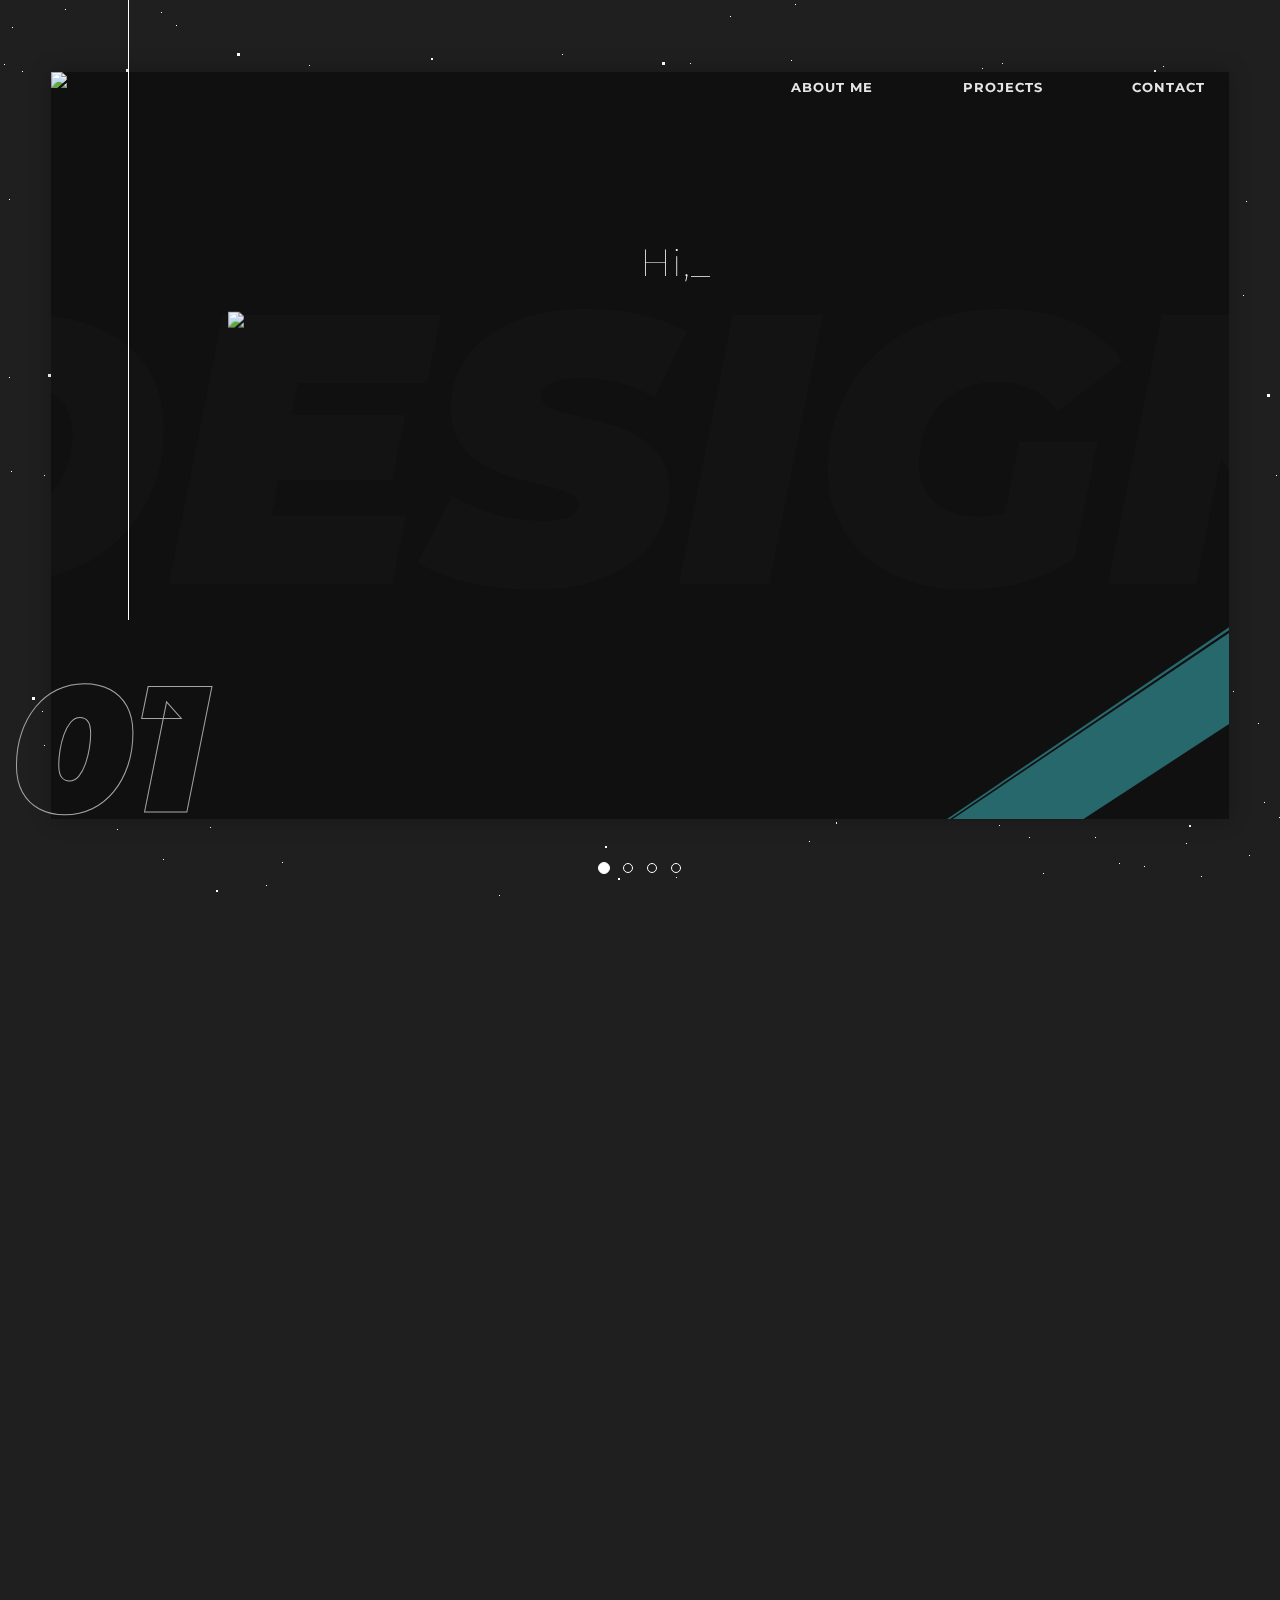
==== index.html @ c1e8d0e5 "first commit" ====
<!DOCTYPE html>
<html>
<head>
    <title>Portfolio</title>
    <meta charset="utf-8">
    <meta name="viewport" content="width=device-width, initial-scale=1">
    <link rel="stylesheet" href="https://maxcdn.bootstrapcdn.com/bootstrap/3.4.1/css/bootstrap.min.css">
    <script src="https://ajax.googleapis.com/ajax/libs/jquery/3.5.1/jquery.min.js"></script>
    <script src="https://maxcdn.bootstrapcdn.com/bootstrap/3.4.1/js/bootstrap.min.js"></script>
    <link rel='stylesheet' type='text/css' media='screen' href='main.css'>
    <link rel='stylesheet' type='text/css' media='screen' href='particle.css'>
    <link rel='stylesheet' type='text/css' media='screen' href='aboutme.css'>
    <link rel="shortcut icon" type="image/jpg" href="https://i.ibb.co/ZGB8yWj/fav.png"/>
    <link rel="preconnect" href="https://fonts.gstatic.com">
    <script src="https://kit.fontawesome.com/9879adbaca.js" crossorigin="anonymous"></script>    
    <link href="https://fonts.googleapis.com/css2?family=Montserrat:ital,wght@0,100;0,200;0,300;0,400;0,500;0,600;0,700;0,800;0,900;1,100;1,200;1,300;1,400;1,500;1,600;1,700;1,800;1,900&display=swap" rel="stylesheet">
</head>
<body>
  <div class="animation-wrapper">
    <div class="particle particle-1"></div>
    <div class="particle particle-2"></div>
    <div class="particle particle-3"></div>
    <div class="particle particle-4"></div>
  </div>
    <div class="container-fluid"> 
        <div id="myCarousel" class="carousel slide" data-interval="false">
          <ol class="carousel-indicators">
            <li data-target="#myCarousel" data-slide-to="0" class="active"></li>
            <li data-target="#myCarousel" data-slide-to="1"></li>
            <li data-target="#myCarousel" data-slide-to="2"></li>
            <li data-target="#myCarousel" data-slide-to="3"></li>
          </ol>
          <div class="carousel-inner slider-item">
<!-- --------------------------------------------------------------------------LANDING PAGE-------------------------------------------------------- -->
            <div class="item active">
              <div class="numberline_1"></div> 
              <span class="one">01</span>
              <div class="row links">
                <div class="col-2"><a href="#" onClick="javascript:goToSlide(3);">CONTACT</a></div>
                <div class="col-2"><a href="#" onClick="javascript:goToSlide(2);">PROJECTS</a></div>
                <div class="col-2"><a href="#" onClick="javascript:goToSlide(1);">ABOUT ME</a></div>
              </div>
              <div class="inner-div first_div">
                <img class="leaves" src="https://i.ibb.co/02mBhx2/leaves.png" style="z-index: 10;">
                <img class="flower" src="https://i.ibb.co/qCrQmmG/flower.png">
                <div id="typedtext"></div>
                <svg id="lines" data-name="Layer 1" xmlns="http://www.w3.org/2000/svg" viewBox="0 0 730.03 496.55"><defs><style>.cls-1{fill:#26686c;}</style></defs><path class="cls-1" d="M1962.55,1384.43l715.24-481.76v235.79l-377,246Z" transform="translate(-1947.76 -887.87)"/><path class="cls-1" d="M2677.79,887.87v8.23L1956,1384.43h-8.22Z" transform="translate(-1947.76 -887.87)"/></svg>
              </div>
            </div>
<!-- --------------------------------------------------------------------------ABOUT ME-------------------------------------------------------- -->
            <div class="item" >
              <div class="top">
              <span class="headings aboutme_heading">ABOUT ME</span>
              <div class="numberlines"></div>
              <span class="numbers">02</span>
            </div>
              <div class="inner-div">
                     <section id="timeline">
                        <div class="tl-item first">
                          <div class="new_heading_div">
                            <p class="about_heading">WHO AM I</p>
                          </div>
                          <div class="tl-bg" style="background-image: url(https://i.ibb.co/LPJwYMP/18efe154c0d3cf4686bb0b0913d74c48.jpg); "></div>
                                   <div class="tl-content">
                            <p class="description">
                              Hi! My name is Abhishek Singh Hada. I'm an India based graphic designer. I learned the principles of designing on my own via the internet and is currently working with a Hong Kong based firm by the name of "Humation. Ltd". Feel free to have a look at my work on the next slide. Hoping to work with you soon!
                            </p>
                          </div>
                        </div>
                        <div class="tl-item second"> 
                          <div class="new_heading_div">
                            <p class="about_heading">MY SKILLS</p>
                          </div>
                          <div class="tl-bg" style="background-image: url(https://i.ibb.co/JnwbvYc/1200x540-Blog-Featured-Slider-Image.jpg);"></div> 
                          <div class="tl-content">
                            <p class="description">
                              I'm fluent in Photoshop, Illustrator, Figma for designing purposes, and I also have good knowledge of HTML, CSS, bootstrap and Javascript; all essential for making a high definition graphics/ wireframes and putting them out in the real world.
                            </p>
                          </div>
                        </div>
                        <div class="tl-item third">
                          <div class="new_heading_div">
                            <p class="about_heading">WHAT ELSE</p>
                          </div>
                          <div class="tl-bg" style="background-image: url(https://i.ibb.co/cY7JCQt/liquify.jpg);"></div>
                          <div class="tl-content">                         
                             <p class="description">
                              I specialize in making aesthetic and minimal graphics. I make posters, visiting cards, logos, wedding invitations and do all sorts of design work. I also design and develop portfolio websites for restaurants, cafes, individuals, businesses, shops, etc.
                             </p>
                          </div>
                        </div>
                      </section>
              </div>
            </div>
<!-- --------------------------------------------------------------------------PROJECTS-------------------------------------------------------- -->
            <div class="item">
              <div class="top">
                <span class="headings">PROJECTS</span>
                <div class="numberlines"></div>
                <span class="numbers">03</span>
              </div>
              <div class="inner-div three">
                <div class="project_cards">
                  <div class="all_cards">
                    <div class="cards poster">
                    <img class="logo_poster"  src="https://i.ibb.co/WtY41yk/poster-logo.png">
                    <p class="card_heading">POSTERS</p>
                    <div class="gap"></div>
                    <a class="know_more poster_page" href="websites.html?slide=2" >KNOW MORE</a> 
                  </div>
                    <div class="cards website">
                    <img class="logo_website" src="https://i.ibb.co/FXsDk7q/kobe.png" >
                    <p class="card_heading">WEBSITES</p>
                    <div class="gap"></div>
                    <a class="know_more wesite_page" href="websites.html?slide=0">KNOW MORE</a>
                  </div>
                    <div class="cards graphics">
                    <img class="logo_graphics" src="https://i.ibb.co/vHmQb6D/graphics-logo.png">
                    <p class="card_heading">GRAPHICS</p>
                    <div class="gap"></div>
                    <a class="know_more graphic_page" href="websites.html?slide=1">KNOW MORE</a>
                  </div>
                </div>
                </div>
              </div>
            </div>
<!-- --------------------------------------------------------------------------CONTACT-------------------------------------------------------- -->
            <div class="item">
              <div class="top">
                <span class="heading_contact">CONTACT</span>
                <div class="numberline_4"></div>
                <span class="numbers">04</span>
              </div>
              <div class="inner-div four">
                <canvas id="canvas"></canvas>
                <img class="leaves" src="https://i.ibb.co/02mBhx2/leaves.png">
                <img class="circles" src="https://i.ibb.co/qmkng52/circles.png">
                <p class="text">Let’s <span class="connect">connect</span> and<br> make something<br> <span class="connect">cool!</span></p>
                <div class="details">
                  <div class="detail"><a class="link" href="#"><i class="fas fa-phone-alt"></i>+91-7426978913</a></div>
                  <div class="detail"><a class="link" target="_blank" href="https://www.gmail.com/"><i class="fas fa-envelope-open-text"></i>tron_wilder@gmail.com</a></div>
                  <div class="detail"><a class="link" target="_blank" href="https://www.whatsapp.com/"><i class="fab fa-whatsapp"></i>+91-7426978913</a></div>
                  <div class="detail"><a class="link" target="_blank" href="https://www.skype.com/"><i class="fab fa-skype"></i>@tron_wilder</a></div>
                </div>
              </div>
            </div>
          </div>
        </div>
      </div>
      <script type="text/javascript" src="vanilla-tilt.js"></script>
      <script src='main.js'></script> 
      <script>
        VanillaTilt.init(document.querySelectorAll(".cards"), {
		    max: 25,
		    speed: 400,
        glare: true,
        "max-glare": 1,
       	});
      </script>
      <script>
        function goToSlide(number) {
        $("#myCarousel").carousel(number);
       }
      </script>
      
</body>
</html>
---- main.css ----
html{
    height: 100vh;
    overflow: hidden;
}
body{
    font-family: 'Montserrat', sans-serif;
    background-color: #1f1f1f;
    height: 100vh !important;
    overflow: hidden;
}
.animation-wrapper{
    height: 0px;
}
.container-fluid{
    padding:0px !important;
}
.carousel-indicators{
    bottom: 7px !important;
}
.carousel-indicators .active{
    margin: 4px !important;
}
.carousel-indicators li{
    margin: 5px !important;
}
.item{
    height: 100vh;
    width: 100vw;
}
.inner-div{
    height: 83vh;
    width: 92vw;
    position: absolute;
    top: 8%;
    left: 4%;
    background-color: #101010;
    overflow: hidden;
    box-shadow: 0px 0px 20px rgba(0, 0, 0, 0.25);
    z-index: -10;
}
.numberline_1{
    position: absolute;
    margin-top: -10px;
    left: 10%;
    background:#ffffff;
    height:70vh;
    Width:1px;
    -webkit-animation: expand 2s;
}

@-webkit-keyframes expand{
    0%{height:0px}
    100%{height:70vh}
}
.numberlines{
    float: left;
    background:#ffffff;
    height:1px;
    Width:39vw;
    margin-top: 5%;
    -webkit-animation: line 2s;
}
@-webkit-keyframes line{
    0%{Width:0vw}
    100%{Width:39vw}
}
.numberline_4{
    float: left;
    background:#ffffff;
    height:1px;
    Width:41vw;
    margin-top: 5%;
    -webkit-animation: line4 2s;
}
@-webkit-keyframes line4{
    0%{Width:0vw}
    100%{Width:41vw}
}
.one{
    font-size: 14vw;
    position: absolute;
    font-weight: 900;
    font-style: italic;
    -webkit-text-stroke: 1px #A4A4A4;
    color: transparent;
    left: 10px;
    bottom: 10px;
    height: 270px;
}
.numbers{
    float: right;
    margin-top: -4.5%;
    margin-right: 1vw;
    font-size: 14vw;
    font-weight: 900;
    font-style: italic;
    -webkit-text-stroke: 1px #ffffff;
    color: transparent;
}
.first_div::after{
    position: absolute;
    content: "DESIGN";
    font-size: 30vw;
    color: #131313;
    font-weight: 900;
    font-style: italic;
    top: 50%;
    left: -17%;
    transform: translate(0%,-50%);

}
.col-2{
    font-weight: bolder;
    float: right;
    margin-right: 7vw;
    margin-top: 6vw;
    letter-spacing: 1px;
}
.col-2 a{
    color: #e6e6e6;
    text-decoration: none;
    font-size: 1vw;
}
.col-2 a:hover{
    color: #ffffff;
}
#lines{
    position: absolute;
    bottom: 0px;
    right: 0px;
    height: 15vw;
    z-index: 10;
}
#typedtext{
    position: absolute;
    width: 50%;
    color: white;
    font-size: 3vw;
    top: 22%;
    right: 0%;
    letter-spacing: 1px;
    font-weight: lighter;
    z-index: 10;
}
.flower{
    position: absolute;
    top: 50% ;
    left: 15%;
    z-index: 10;
    transform: translate(0%,-50%);
    height: 21vw;
}
.top{
    width: 100vw;
    position: absolute;
}
.headings{
    float: left;
    margin-top: 0.5%;
    margin-left: 3%;
    width: 37%;
    font-size: 6vw;
    letter-spacing: 3px;
    z-index: 10;
    font-style: italic;
    color: #d4d4d4;
    font-weight: 900;
}
.new_heading_div{
    position: absolute; width: 100%; text-align: center; margin-top: 17vw;z-index: 1;
}
.about_heading{
    color: white;
    /* width: 10%; */
    font-weight: bolder;
    font-size: 1.2vw !important;
}

.description{
    margin-top: -5%;
    font-size: 17px;
    font-family: 'Montserrat', sans-serif !important;
    /* letter-spacing: 1px; */
}
.first::after{
    background: #4b2d11cc !important;
}
.second::after{
    background: #341a57d0 !important;
}
.third::after{
    background: #114b3ccc !important;
}
.fourth::after{
    background: #164764d5 !important;
}
.three::after{
    content: '';
    position: absolute;
    top: 0px;
    left: 0px;
    width: 60%;
    height: 60%;
    background: linear-gradient(#4d1c6d,#12111200);
    clip-path: circle(20% at 10% 75%);
    z-index: -1;
}
.three::before{
    content: '';
    position: absolute;
    top: 0px;
    left: 0px;
    width: 100%;
    height: 100%;
    background: linear-gradient(#145A49,#00000000);
    clip-path: circle(10% at 68% 100%);
    z-index: -1;
}
.project_cards{
    position: absolute;
    top: 52%;
    left: 50%;
    transform: translate(-50%,-50%);
    width: 100%;
    margin-left: 0px !important;
    margin-right: 0px !important;
    justify-content: center;
}
.all_cards{
    margin-left: 2.3vw;
}
.poster,
.website,
.graphics{
  float: left;
  height: 30vw;
  width: 23vw;
  margin-left: 3vw;
  margin-right: 3vw;
  border-radius: 7px;
  box-shadow: 20px 20px 50px ;
  background-color: rgba(158, 158, 158, 0.1);
  box-shadow: 20px 20px 50px rgba(0, 0, 0, 0.5);
  border-top: 1px solid rgba(107, 107, 107, 0.5);
  border-left: 1px solid rgba(107, 107, 107, 0.5);
  backdrop-filter: blur(5px);
  justify-content: center;
  text-align: center;
}
.logo_poster,
.logo_website,
.logo_graphics{
    margin-top: 1vw;
    height: 65%;
}
.card_heading{
    width: 90%;
    text-align: left;
    margin-left: 10%;
    color: white;
    font-weight: bolder;
    font-size: 1.25vw;
    letter-spacing: 2px;
}
.gap{
    height: 3vw;
}
.know_more{
   box-shadow: -4px -4px 4px #262626, 4px 4px 4px #151515;
   border-radius: 56px;
   padding: 0.8vw;
   padding-left: 25%;
   padding-right: 25%;
   margin-top: 12px;
   font-weight: bolder;
   font-style: italic;
   color: white;
   font-size: 1vw;
   letter-spacing: 1px;
}
.know_more:hover{
    text-decoration: none;
    color: white;
    font-size: 0.9vw;
    box-shadow:inset -4px -4px 4px #262626,inset 4px 4px 4px #151515;
}
.heading_contact{
    float: left;
    margin-top: 0.5%;
    margin-left: 3%;
    width: 34%;
    font-size: 6vw;
    letter-spacing: 3px;
    z-index: 10;
    font-style: italic;
    color: #d4d4d4;
    font-weight: 900; 
}
#canvas {
    position: absolute;
    z-index: -20;
    top: -5vw;
    left: -6vw;
  }
.leaves{
    position: absolute;
    width: 40vw;
    /* z-index: -10; */
}
.text{
    position: absolute;
    top: 50% ;
    left: 11%;
    transform: translate(0%,-50%);
    font-size: 3vw;
    letter-spacing: 4px;
    color: #C0C0C0;
}
.connect,
.cool{
    font-weight: 600;
    color: white;
}
.circles{
    position: absolute;
    top: 50% ;
    right: 8%;
    z-index: 10;
    transform: translate(0%,-50%);
    height: 25vw;
}
.details{
    width: 100%;
    position: absolute;
    bottom: 2.5vw;
}
.detail{
    border-radius: 50px;
    float: left;
    height: auto;
    width: 25%;
    padding-left: 2vw;
    padding-right: 2vw;
}
.link{
    width:100%;
    height: 3vw;
    box-shadow: -0.5vw -0.5vw 0.5vw #171717, 0.5vw 0.5vw 0.5vw #090909;
    color: rgb(209, 209, 209);
    border-radius: 50px;
    display: flex;
    justify-content: center;
    align-items: center;
    font-size: 1vw;
}
.link:hover{
    box-shadow: inset -0.5vw -0.5vw 0.5vw #171717,inset 0.5vw 0.5vw 0.5vw #090909;
    color: white;
    text-decoration: none;
    font-size: 0.9vw;
}
.link:link{
    text-decoration: none;
}
.link:visited{
    color: rgb(209, 209, 209);
}
.fas,
.fab{
    font-size: 1.3vw;
    margin-right: 1vw;
}
/* --------------------------------------------------------------------TABLET MEDIA QUERY---------------------------------------- */
@media (max-width:1050px){
    .col-2{
        margin-top: 13vw;
    }
    .links{
        margin-right: 1vw;
    }
    .col-2 a{
        font-size: 1.8vw;
    }
    .leaves{
        width: 75vw;
    }
    #typedtext{
        right: 10%;
        font-size: 4.5vw;
        width: 70%;
    }
    .numberline_1{
        height:75vh;
        -webkit-animation: expand 2s;
    }
    
    @-webkit-keyframes expand{
        0%{height:0px}
        100%{height:75vh}
    }
    .top{
        top: 5vw;
    }
    .headings{
        width: 38%;
    }
    .poster,
    .website,
    .graphics{
        width: 32vw;
        height: 43vw;
    }
    .graphics{
        margin-top: 4vw;
        margin-left: 28vw;
    }
    .poster{
        margin-left: 9vw;
    }
    .card_heading{
        font-size: 2.25vw;
    }
    .know_more{
        font-size: 1.5vw;
    }
    .know_more:hover{
        font-size: 1.4vw;
    }
    .three::before{
        clip-path: circle(16% at 76% 100%);
        background: linear-gradient(#40e2bb,#00000000);
    }
    .text{
        top: 29%;
        left: 19%;
        font-size: 5vw;
    }
    .flower{
        top: 74%;
        left: 19%;
        height: 42vw;
    }
    .detail{
        margin-bottom: 3vw;
        width: 48%;
        margin-left: 1.3vw;
    }
    .link{
        font-size: 1.6vw;
        height: 4vw;
        box-shadow: -1vw -1vw 1vw #171717, 1vw 1vw 1vw #090909;
    }
    .link:hover{
        font-size: 1.5vw;
        box-shadow:inset -1vw -1vw 1vw #171717,inset 1vw 1vw 1vw #090909;
    }
    .new_heading_div{
        margin-top: 26vw;
    }
    .description{
        font-size: 18px;
    }
    .about_heading{
        font-size: 2.7vw !important;
    }
    .circles{
        z-index: -10;
        top: 60%;
        right: 14%;
        height: 45vw;
    }
    .fas,
    .fab{
    font-size: 2vw;
    }
    .tl-content{
        margin: 0 2.618em !important;
    }

}
/* --------------------------------------------------------------------MOBILE MEDIA QUERY---------------------------------------- */
@media (max-width:430px){
    .carousel-indicators li{
        width: 7px;
        height: 6px;
    }
    .carousel-indicators .active{
        width: 9px;
        height: 9px;
    }
    .col-2{
        margin-top: 17vw;
    }
    .col-2 a{
        font-size: 3vw;
    }
    .leaves{
        width: 78vw;
    }
    .one{
        bottom: 25vw;
        height: 10vh;
    }
    #typedtext{
        right: 0%;
        font-size: 5.5vw;
        width: 86%;
    }
    .description{
        font-size: 3vw;
        margin-top: -20vw;
    }
    .top{
        top: 7vw;
    }
    .numbers{
        -webkit-text-stroke: 0.005em #ffffff;
    }
    .headings{
        width: 54%;
        font-size: 8vw;
    }
    .aboutme_heading{
        width: 48% !important;
    }
    .heading_contact{
        font-size: 8vw;
    }
    .new_heading_div{
        margin-top: 54vw;
    }
    .about_heading{
        font-size: 3vw !important;
    }
    .numberlines{
        height: 0.01em;
        Width:29vw;
        margin-top: 5%;
        -webkit-animation: line 2s;
    }
    @-webkit-keyframes line{
        0%{Width:0vw}
        100%{Width:29vw}
    }
    .three{
        min-height: 83vh;
        overflow-y: scroll;
    }
    .poster,
    .website,
    .graphics{
        margin-left: 15vw;
        height: 75vw;
        width: 57vw;
        margin-top: 9vw;
    }
    .poster{
        margin-top: 120vw;
    }
    .website{
        margin-left: 15vw;
    }
    .graphics{
        margin-bottom: 9vw;
    }
    .card_heading{
        font-size: 4.25vw;
    }
    .know_more{
        font-size: 2.5vw;
        padding-top: 1.8vw;
        padding-bottom: 1.8vw;
    }
    .know_more:hover{
        font-size: 2vw;
    }
    .gap{
        height: 4vw;
    }
    .numberline_4{
        margin-left: 15vw;
        height: 0.01em;
        Width:27vw;
        margin-top: 5%;
        -webkit-animation: line4 2s;
    }
    @-webkit-keyframes line4{
        0%{Width:0vw}
        100%{Width:27vw}
    }
    .text{
        font-size: 6vw;
        left: 16%;
        top: 19%;
        letter-spacing: 3px;
    }
    .flower{
        top: 71%;
        height: 49vw;
        left: 18%;
    }
    #canvas{
        opacity: 0;
    }
    .link{
        font-size: 2.6vw;
        height: 7vw;
        box-shadow: -1vw -1vw 1vw #171717, 1vw 1vw 1vw #090909;
    }
    .link:hover{
        font-size: 2.5vw;
        box-shadow:inset -1vw -1vw 1vw #171717,inset 1vw 1vw 1vw #090909;
    }
    .circles{
        top: 51%;
        height: 55vw;
        right: 4%;
    }
    .fas,
    .fab{
    font-size: 3vw;
    }
    .detail{
        margin-bottom: 4vw;
        width: 90%;
        margin-left: 4.6%;
    }
    .tl-content{
        margin: 0 2.618em !important;
    }
}
/* --------------------------------------------------------------------IPHONE X MEDIA QUERY---------------------------------------- */
@media only screen and (max-height: 815px) and (min-height: 790px){
    .col-2{
        margin-top: 21vw;
    }
    .top{
        top: 10vw;
    }
    .poster{
        margin-top: 93vw;
    }
}
/* --------------------------------------------------------------------SURFACE DUO MEDIA QUERY---------------------------------------- */
@media only screen and (max-width: 600px) and (min-width: 500px){
    .numberline_1{
        height:65vh;
        -webkit-animation: expand 2s;
    }
    @-webkit-keyframes expand{
        0%{height:0px}
        100%{height:65vh}
    }
    .description{
        font-size: 2.5vw;
    }
    .top{
        top: 4vw;
    }
    #canvas{
        opacity: 0.2;
    }
}
/* --------------------------------------------------------------------SCROLL BAR---------------------------------------- */
/* width */
::-webkit-scrollbar {
    width: 10px;
  }
  
  /* Track */
  ::-webkit-scrollbar-track {
    background: #272727;
  }
  
  /* Handle */
  ::-webkit-scrollbar-thumb {
    background: rgb(73, 73, 73);
  }
  
  /* Handle on hover */
  ::-webkit-scrollbar-thumb:hover {
    background: #555;
  }
/* --------------------------------------------------------------------INNER DIVS WORK---------------------------------------- */
#websites,
#graphics,
#posters,
#case_study{
    min-height: 83vh;
    overflow-y: scroll;
}
/* --------------------------------------------------------------------WEBSITES--------------------------------------- */

.redirect{
    float: right;
    margin-top: 4.3vw;
    margin-right: 3vw;
}
.redirect a{
    font-size: 1vw;
    font-weight: bolder;
    color: #e6e6e6;
    letter-spacing: 1px;
    margin-right: 3vw;
}
.redirect a:hover{
    color: white;
    text-decoration: none;
}
.websites{
    Width:31vw;
    -webkit-animation: website 2s;
}
@-webkit-keyframes website{
    0%{Width:0vw}
    100%{Width:31vw}
}
.case_study{
    Width:16vw;
    -webkit-animation: case 2s;
}
@-webkit-keyframes case{
    0%{Width:0vw}
    100%{Width:16vw}
}
.poster_heading{
    width: 32%;
}
.case_study_heading{
    width: 50%;
}
.the_card{
  float: left;
  height: 20vw;
  width: 23vw;
  margin-top: 5vw;
  margin-left: 5.5vw;
  margin-right: 0vw;
  border-radius: 7px;
  box-shadow: 20px 20px 50px ;
  background-color: rgba(158, 158, 158, 0.1);
  box-shadow: 20px 20px 50px rgba(0, 0, 0, 0.5);
  border-top: 1px solid rgba(107, 107, 107, 0.5);
  border-left: 1px solid rgba(107, 107, 107, 0.5);
  backdrop-filter: blur(5px);
  justify-content: center;
  text-align: center;
  outline: none;
}
.the_image{
    margin: 0.5vw;
}
.kobe,
.asteria,
.chamaleon,
.tof,
.pinklab,
.portfolio{
    width: 100%;
    opacity: 0.5;
    border-radius: 5px;
}
.kobe:hover,
.asteria:hover,
.chamaleon:hover,
.tof:hover,
.pinklab:hover,
.portfolio:hover{
    opacity: 1;
}
.portfolio_card{
    margin-bottom: 5vw;
}
.about_button{
    width: 78%;
    float: left;
    margin-top: 0.9vw;
}
.about{
    background-color: transparent;
    box-shadow: -4px -4px 4px #262626, 4px 4px 4px #151515;
    border: none;
    border-radius: 50px;
    padding: 6.3vw;
    padding-top: 1vw;
    padding-bottom: 1vw;
    color: #e6e6e6;
    font-size: 0.8vw;
    letter-spacing: 1px;
    margin-left: 0.8vw;
    font-weight: bolder;
    outline: none;
}
.about:hover{
    box-shadow:inset -4px -4px 4px #262626,inset 4px 4px 4px #151515;
    font-size: 0.7vw;
    color: white;
}
.number{
    width: 20%;
    text-align: center;
    float: right;
    color: transparent;
    font-size: 3vw;
    font-weight: 900;
    letter-spacing: 2px;
}
.kobe_number{
    -webkit-text-stroke: 1px rgb(81, 27, 182);
}
.asteria_number{
    -webkit-text-stroke: 1px rgb(70, 70, 70);
}
.chamaleon_number{
    -webkit-text-stroke: 1px rgb(90, 95, 16);
}
.tof_number{
    -webkit-text-stroke: 1px rgb(66, 66, 66);
}
.pinklab_number{
    -webkit-text-stroke: 1px rgb(88, 61, 62);
}
.portfolio_number{
    -webkit-text-stroke: 1px rgb(109, 109, 109);
}
.kobe_main,
.asteria_main,
.chamaleon_main,
.tof_main,
.pinklab_main,
.portfolio_main{
    width: 100%;
    margin-bottom: 1vw;
}

.modal-backdrop.in{
    z-index: -1;
}
.modal{
    background-color: rgba(17, 17, 17, 0.623);
}
.modal-dialog{
    position: absolute;
    left: 50%;
    top: 50%;
    transform: translate(-55%,-50%) !important;
}
.modal-content{
    background-color: rgb(29, 29, 29);
    width: 45vw;
    border-radius: 0px;
    height: auto;
}
.lines_bg{
    position: absolute;
    width: 100%;

}
.close{
    position: absolute;
    right: -3vw;
    top: -3vw;
    z-index: 100;
    height: 5vw;
    width: 5vw;
    color: rgb(134, 134, 134);
    font-weight: lighter;
    font-size: 2vw;
    opacity: 1 !important;
    outline: none;
}
.modal-body{
    color: rgb(175, 175, 175);
    font-size: 1vw;
}
/* --------------------------------------------------------------------GRAPHICS--------------------------------------- */
.birth_card{
    margin-bottom: 5vw;
}
.rise_number{
    -webkit-text-stroke: 1px rgb(41 88 85);
}
.music_number{
    -webkit-text-stroke: 1px rgb(70 77 92);
}
.captain_number{
    -webkit-text-stroke: 1px rgb(98 112 118);
}
.fall_number{
    -webkit-text-stroke: 1px rgb(98 79 42);
}
.tuskers_number{
    -webkit-text-stroke: 1px rgb(110 106 102);
}
.birth_number{
    -webkit-text-stroke: 1px rgb(84 95 123);
}
.adventure_number{
    -webkit-text-stroke: 1px rgb(68 85 121);
}
.neumorphism_number{
    -webkit-text-stroke: 1px rgb(52 93 106s);
}
.rise,
.music,
.adventure,
.birth,
.fall,
.tuskers,
.captain,
.neumorphism{
    width: 100%;
    opacity: 0.8;
    border-radius: 5px;
}
.rise:hover,
.music:hover,
.adventure:hover,
.birth:hover,
.fall:hover,
.tuskers:hover,
.captain:hover,
.neumorphism:hover{
    opacity: 1;
}
.rise_main,
.music_main,
.captain_main,
.fall_main,
.tuskers_main,
.adventure_main,
.birth_main,
.neumorphism_main{
    width: 100%;
}
.captain_wick,
.adventure_awaits,
.birth_center{
    width:35vw;
}
.fall_seven{
    width: 30vw;
}
.tuskers_movers{
    width: 40vw;
}
.neumorphism_center{
    width: 60vw;
}
/* --------------------------------------------------------------------POSTERS--------------------------------------- */
.posters{
    margin-left: -5vw;
    width: 36vw;
    -webkit-animation: poster 2s;
}
@-webkit-keyframes poster{
    0%{width:0px}
    100%{width:36vw}
}
.nature,
.baadshah,
.treking,
.idea,
.technovation{
    width: 100%;
    opacity: 0.5;
    border-radius: 5px;
}
.nature:hover,
.baadshah:hover,
.treking:hover,
.idea:hover,
.technovation:hover{
    opacity: 1;
}
.baadshah_main,
.nature_main,
.treking_main,
.idea_main,
.technovation_main{
    width: 100%;
}
.baadshah_poster{
    width: 30vw;
}
.nature_poster,
.treking_poster,
.idea_poster,
.technovation_poster{
    width: 25vw;
}

.baadshah_number{
    -webkit-text-stroke: 1px rgb(106 69 83);
}
.nature_number{
    -webkit-text-stroke: 1px rgb(79 98 80);
}
.treking_number{
    -webkit-text-stroke: 1px rgb(78 86 98);
}
.idea_number{
    -webkit-text-stroke: 1px rgb(73 73 73);
}
.technovation_number{
    -webkit-text-stroke: 1px rgb(73 73 73);
}
.technovation_card{
    margin-bottom: 5vw;
}
/* ----------------------------------------------------------commom------------------------- */
.modal-content{
    margin-left: 2vw;
    position: absolute !important;
    top: 50%;
    left: 50%;
    transform: translate(-50%, -50%);
}
/* --------------------------------------------------------------------------TABLET MEDIA QUERY second page------------------ */
@media (max-width:1050px){
    ::-webkit-scrollbar{
        width: 5px;
    }
    .move_links{
      font-size: 1.8vw !important;
    }
    .websites{
        Width:18vw;
        -webkit-animation: website 2s;
    }
    @-webkit-keyframes website{
        0%{Width:0vw}
        100%{Width:18vw}
    }
    .posters{
        margin-left: -5vw;
        width: 23vw;
        -webkit-animation: poster 2s;
    }
    @-webkit-keyframes poster{
        0%{width:0px}
        100%{width:23vw}
    }
    .the_card{
        height: 30vw;
        width: 35vw;
        margin-left: 7.5vw;
    }
    .about{
        padding-top: 1.5vw;
        padding-bottom: 1.5vw;
        font-size: 1.5vw;
    }
    .number{
        font-size: 4.5vw;
    }
    .the_image{
        margin-bottom: 1vw;
    }
    .modal-content{
        width: 87vw;
        margin-left: 3vw;
    }
    .modal-body{
        font-size: 1.8vw;
    }
    .close{
        font-size: 4vw;
    }
    .nature_poster,
    .treking_poster,
    .idea_poster,
    .technovation_poster{
        width: 78vw;
    }
}
/* ----------------------------------------------------------MOBILE SECOND PAGE----------------------------- */
@media (max-width:420px){
    ::-webkit-scrollbar{
        width: 5px;
    }
    .headings{
        font-size: 7vw;
        width: 45%;
    }
    .websites,
    .posters{
        display: none;
    }
    .move_links{
        font-size: 2.3vw !important;
    }
    .modal-content{
        margin-left: -2vw;
        width: 93vw;
    }
    .the_card{
        height: auto;
        width: 76vw;
        margin-top: 7vw;
    }
    .kobe, .asteria, .chamaleon, .tof, .pinklab, .portfolio,
    .rise, .music, .adventure, .birth, .fall, .tuskers, .captain,
    .nature, .baadshah, .treking, .idea, .technovation{
        margin-top: 1.5vw;
        margin-bottom: 1vw;
    }
    /* .nature_poster, .treking_poster, .idea_poster, .technovation_poster{
        width: 93vw;
    } */
    .number{
        font-size: 8.3vw;
    }
    .about{
        font-size: 3.5vw;
        padding-top: 2.5vw;
        padding-bottom: 2.5vw;
    }
    .modal-body{
        padding: 10px;
        font-size: 2.2vw;
    }
    .redirect{
        margin-top: 2.3vw;
        margin-right: 1vw;
    }
}
/* ------------------------------------------------SURFACE DUO SECOND PAGE-------------------------- */
@media only screen and (max-width: 600px) and (min-width: 500px){
    ::-webkit-scrollbar{
        width: 5px;
    }
    .the_card{
        border-radius: 3px;
    }
    .rise, .music, .adventure, .birth, .fall, .tuskers, .captain,
    .nature, .baadshah, .treking, .idea, .technovation,
    .kobe, .asteria, .chamaleon, .tof, .pinklab, .portfolio{
        border-radius: 2px;
        margin-top: 1vw;
    }
    .modal-content{
        margin-left: -3vw;
    }
    .redirect{
        margin-top: 3.3vw;
    }
    .posters {
        margin-left: -5vw;
        width: 20vw;
        -webkit-animation: poster 2s;
    }
    @-webkit-keyframes poster{
        0%{width:0px}
        100%{width:20vw}
    }
}
/* --------------------------------------------------------------------------LARGE DEVICES second page------------------ */
@media (min-width:1600px)
{
    .nature_poster,
    .treking_poster,
    .idea_poster,
    .technovation_poster,
    .baadshah_poster{
        width: 30vw;
    }
    .tl-content{
        margin: 0px 6.618em !important;
    }
    .description{
        font-size: 20px;
    }
}
---- particle.css ----
/* Pauls awesome mixin */
.particle,
.particle:after {
  background: transparent;
}

.particle:after {
  position: absolute;
  content: "";
  top: 2560px;
}

.particle-1 {
  -webkit-animation: animParticle 60s linear infinite;
          animation: animParticle 60s linear infinite;
  -webkit-box-shadow: 0px 0px #fff, 357px 221px #fff, 2039px 843px #fff, 780px 221px #fff, 2542px 1438px #fff, 852px 2321px #fff, 1686px 2257px #fff, 198px 1962px #fff, 628px 1640px #fff, 2297px 639px #fff, 515px 2054px #fff, 1061px 1065px #fff, 509px 2243px #fff, 1756px 1066px #fff, 2170px 463px #fff, 501px 2038px #fff, 2298px 2442px #fff, 1464px 736px #fff, 2356px 723px #fff, 296px 227px #fff, 1352px 101px #fff, 798px 113px #fff, 2411px 1586px #fff, 602px 962px #fff, 1399px 231px #fff, 82px 734px #fff, 1430px 2018px #fff, 514px 2203px #fff, 551px 1840px #fff, 1194px 1232px #fff, 656px 1063px #fff, 1136px 569px #fff, 1554px 444px #fff, 877px 678px #fff, 161px 2346px #fff, 2448px 1092px #fff, 1886px 719px #fff, 1449px 2397px #fff, 1191px 1660px #fff, 1484px 2475px #fff, 1804px 261px #fff, 2149px 55px #fff, 162px 2118px #fff, 526px 2440px #fff, 1279px 1261px #fff, 108px 2230px #fff, 485px 2500px #fff, 585px 717px #fff, 1403px 703px #fff, 609px 90px #fff, 1935px 795px #fff, 262px 1430px #fff, 279px 450px #fff, 1927px 2470px #fff, 22px 71px #fff, 1847px 1929px #fff, 1473px 944px #fff, 1264px 802px #fff, 1245px 1870px #fff, 566px 685px #fff, 938px 1940px #fff, 276px 289px #fff, 1316px 858px #fff, 1233px 691px #fff, 1281px 807px #fff, 538px 1326px #fff, 1821px 568px #fff, 2507px 798px #fff, 1844px 2482px #fff, 2365px 1903px #fff, 1899px 377px #fff, 72px 1333px #fff, 2089px 1889px #fff, 115px 1343px #fff, 352px 1542px #fff, 545px 1812px #fff, 364px 1769px #fff, 2467px 318px #fff, 42px 711px #fff, 1318px 2215px #fff, 1588px 1855px #fff, 1451px 2px #fff, 1980px 1990px #fff, 58px 319px #fff, 477px 1388px #fff, 480px 133px #fff, 2051px 2094px #fff, 1635px 1413px #fff, 1092px 2533px #fff, 1942px 50px #fff, 149px 511px #fff, 354px 707px #fff, 1867px 1092px #fff, 709px 1879px #fff, 1896px 600px #fff, 1427px 1868px #fff, 168px 1685px #fff, 406px 1348px #fff, 1550px 465px #fff, 2040px 1305px #fff, 2236px 892px #fff, 286px 1739px #fff, 1800px 1117px #fff, 1174px 1412px #fff, 164px 519px #fff, 81px 2056px #fff, 2333px 868px #fff, 1px 2490px #fff, 55px 1171px #fff, 1619px 1138px #fff, 2146px 211px #fff, 810px 262px #fff, 1420px 2188px #fff, 2070px 253px #fff, 1409px 1495px #fff, 1435px 682px #fff, 499px 1389px #fff, 1414px 1548px #fff, 1399px 2203px #fff, 1299px 2108px #fff, 1430px 2241px #fff, 1775px 2009px #fff, 545px 1442px #fff, 776px 1128px #fff, 809px 1236px #fff, 2544px 739px #fff, 132px 1181px #fff, 12px 27px #fff, 2197px 2173px #fff, 11px 1101px #fff, 1995px 224px #fff, 1884px 1006px #fff, 1586px 1876px #fff, 2194px 435px #fff, 1792px 2184px #fff, 1123px 681px #fff, 1558px 1266px #fff, 812px 383px #fff, 1191px 2220px #fff, 458px 808px #fff, 2542px 535px #fff, 2259px 1275px #fff, 1988px 940px #fff, 65px 9px #fff, 2001px 957px #fff, 1609px 1382px #fff, 133px 2414px #fff, 2216px 538px #fff, 606px 1983px #fff, 2467px 2389px #fff, 1019px 2551px #fff, 639px 1047px #fff, 1563px 2391px #fff, 2552px 1199px #fff, 280px 2080px #fff, 95px 1380px #fff, 32px 1167px #fff, 1477px 476px #fff, 1453px 2501px #fff, 1594px 1973px #fff, 1081px 1983px #fff, 313px 2122px #fff, 8px 1517px #fff, 1541px 924px #fff, 380px 1968px #fff, 789px 2179px #fff, 1955px 1420px #fff, 631px 2150px #fff, 438px 1136px #fff, 1468px 197px #fff, 242px 1370px #fff, 890px 2058px #fff, 1128px 634px #fff, 548px 2105px #fff, 1771px 179px #fff, 2530px 681px #fff, 1751px 37px #fff, 2200px 1322px #fff, 463px 1171px #fff, 2416px 588px #fff, 909px 998px #fff, 1822px 1097px #fff, 1364px 180px #fff, 64px 1498px #fff, 1149px 2230px #fff, 2500px 1285px #fff, 2471px 2224px #fff, 1428px 361px #fff, 9px 199px #fff, 444px 1252px #fff, 2299px 766px #fff, 2078px 2510px #fff, 2041px 1100px #fff, 2240px 2544px #fff, 918px 1696px #fff, 131px 1718px #fff, 1914px 1489px #fff, 1500px 294px #fff, 2522px 2244px #fff, 2414px 2428px #fff, 1562px 2292px #fff, 1688px 596px #fff, 568px 2071px #fff, 1233px 1517px #fff, 1794px 1784px #fff, 1979px 1900px #fff, 970px 779px #fff, 1123px 1179px #fff, 1869px 609px #fff, 1098px 2033px #fff, 802px 1784px #fff, 1410px 524px #fff, 877px 1312px #fff, 2238px 2002px #fff, 1498px 435px #fff, 4px 64px #fff, 1907px 129px #fff, 2164px 218px #fff, 812px 1290px #fff, 1951px 2257px #fff, 584px 1386px #fff, 1905px 1705px #fff, 1628px 1120px #fff, 785px 481px #fff, 1376px 731px #fff, 1970px 2316px #fff, 2280px 1865px #fff, 2006px 415px #fff, 1152px 2256px #fff, 1256px 2340px #fff, 10px 2476px #fff, 788px 2484px #fff, 2139px 502px #fff, 1869px 32px #fff, 2360px 2041px #fff, 1487px 1657px #fff, 2126px 184px #fff, 2434px 1189px #fff, 1162px 213px #fff, 2352px 1493px #fff, 574px 1408px #fff, 321px 2251px #fff, 2117px 916px #fff, 1443px 1299px #fff, 1354px 2368px #fff, 1813px 2485px #fff, 1599px 90px #fff, 2560px 832px #fff, 706px 2079px #fff, 1016px 2292px #fff, 551px 1819px #fff, 1881px 1937px #fff, 961px 939px #fff, 2130px 2422px #fff, 14px 1456px #fff, 1850px 2557px #fff, 1241px 2281px #fff, 373px 1847px #fff, 1002px 63px #fff, 809px 841px #fff, 1119px 863px #fff, 856px 308px #fff, 1530px 741px #fff, 95px 145px #fff, 879px 2462px #fff, 1353px 2290px #fff, 2362px 720px #fff, 879px 2495px #fff, 2320px 1150px #fff, 384px 430px #fff, 978px 88px #fff, 1621px 459px #fff, 2028px 2385px #fff, 1125px 2054px #fff, 2503px 2486px #fff, 2406px 2434px #fff, 1725px 1920px #fff, 1975px 1179px #fff, 1783px 876px #fff, 1931px 2169px #fff, 2262px 2168px #fff, 569px 696px #fff, 247px 1955px #fff, 2236px 2075px #fff, 1249px 855px #fff, 1635px 1331px #fff, 699px 133px #fff, 2111px 925px #fff, 267px 392px #fff, 2547px 568px #fff, 1981px 869px #fff, 156px 1017px #fff, 2475px 275px #fff, 499px 1350px #fff, 1240px 1295px #fff, 341px 2363px #fff, 2516px 164px #fff, 1215px 396px #fff, 1376px 2362px #fff, 2287px 1921px #fff, 1918px 631px #fff, 562px 214px #fff, 1201px 876px #fff, 1773px 2135px #fff, 1227px 1549px #fff, 775px 1965px #fff, 1395px 2489px #fff, 2378px 2313px #fff, 717px 1617px #fff, 1570px 1797px #fff, 1474px 2364px #fff, 575px 2085px #fff, 1366px 499px #fff, 535px 345px #fff, 1499px 326px #fff, 2039px 1782px #fff, 2426px 821px #fff, 1617px 265px #fff, 1728px 500px #fff, 1103px 557px #fff, 415px 2560px #fff, 2046px 685px #fff, 239px 391px #fff, 1348px 1923px #fff, 1715px 123px #fff, 1862px 2026px #fff, 561px 943px #fff, 843px 611px #fff, 2192px 1749px #fff, 1624px 570px #fff, 2242px 713px #fff, 836px 822px #fff, 1894px 977px #fff, 914px 1629px #fff, 1483px 1743px #fff, 783px 1607px #fff, 762px 1447px #fff, 196px 1076px #fff, 1957px 175px #fff, 1967px 2375px #fff, 52px 2379px #fff, 2000px 1452px #fff, 2019px 1149px #fff, 955px 2542px #fff, 265px 1782px #fff, 733px 1858px #fff, 2199px 701px #fff, 2405px 760px #fff, 1713px 2234px #fff, 291px 2038px #fff, 1006px 1569px #fff, 1018px 1669px #fff, 1720px 419px #fff, 1158px 1724px #fff, 2440px 1492px #fff, 1741px 876px #fff, 210px 827px #fff, 1785px 1896px #fff, 1319px 1467px #fff, 479px 546px #fff, 2437px 1771px #fff, 2330px 657px #fff, 1546px 1253px #fff, 1707px 447px #fff, 2068px 779px #fff, 2434px 164px #fff, 809px 569px #fff, 803px 2495px #fff, 914px 1759px #fff, 1258px 723px #fff, 335px 1117px #fff, 1449px 11px #fff, 159px 527px #fff, 2230px 117px #fff, 2078px 1358px #fff, 240px 181px #fff, 1678px 2211px #fff, 971px 1108px #fff, 2240px 2248px #fff, 1163px 66px #fff, 68px 2360px #fff, 401px 1986px #fff, 1371px 2085px #fff, 838px 2343px #fff, 1835px 487px #fff, 868px 801px #fff, 44px 745px #fff, 1102px 1771px #fff, 2402px 1557px #fff, 1603px 2154px #fff, 519px 297px #fff, 30px 1689px #fff, 2492px 1431px #fff, 2260px 1294px #fff, 1961px 2144px #fff, 945px 2002px #fff, 1630px 1199px #fff, 1877px 279px #fff, 2545px 589px #fff, 1455px 1650px #fff, 1570px 2152px #fff, 1428px 1496px #fff, 2185px 1089px #fff, 1683px 2489px #fff, 266px 885px #fff, 313px 614px #fff, 2296px 1309px #fff, 879px 529px #fff, 562px 54px #fff, 2240px 1704px #fff, 573px 1941px #fff, 1707px 1923px #fff, 2156px 1742px #fff, 1539px 1495px #fff, 2475px 830px #fff, 1516px 1037px #fff, 228px 1951px #fff, 649px 623px #fff, 1377px 2015px #fff, 1216px 1154px #fff, 1661px 37px #fff, 1513px 781px #fff, 2013px 497px #fff, 2035px 2023px #fff, 2007px 1196px #fff, 634px 595px #fff, 2518px 1644px #fff, 9px 377px #fff, 2015px 1784px #fff, 1475px 908px #fff, 1042px 1472px #fff, 75px 789px #fff, 1683px 707px #fff, 873px 804px #fff, 473px 746px #fff, 204px 1356px #fff, 2213px 926px #fff, 1081px 1791px #fff, 1943px 409px #fff, 51px 192px #fff, 1799px 300px #fff, 2064px 1105px #fff, 456px 2542px #fff, 1694px 522px #fff, 52px 1741px #fff, 83px 238px #fff, 730px 16px #fff, 505px 2551px #fff, 1965px 485px #fff, 828px 350px #fff, 869px 2466px #fff, 1212px 1214px #fff, 1915px 1135px #fff, 1188px 1414px #fff, 2080px 2439px #fff, 732px 1157px #fff, 107px 285px #fff, 1968px 185px #fff, 1836px 2140px #fff, 379px 1756px #fff, 306px 685px #fff, 2558px 2399px #fff, 1788px 1590px #fff, 672px 1389px #fff, 632px 1413px #fff, 2380px 2318px #fff, 1617px 1933px #fff, 2247px 1846px #fff, 1985px 1327px #fff, 696px 1341px #fff, 1124px 762px #fff, 2315px 2196px #fff, 2438px 1476px #fff, 557px 439px #fff, 1895px 1671px #fff, 2223px 161px #fff, 353px 1363px #fff, 2092px 730px #fff, 1388px 972px #fff, 544px 189px #fff, 1489px 372px #fff, 1431px 705px #fff, 1690px 552px #fff, 90px 2430px #fff, 1933px 361px #fff, 643px 1021px #fff, 1024px 365px #fff, 44px 475px #fff, 631px 1804px #fff, 1750px 1540px #fff, 1735px 59px #fff, 179px 2516px #fff, 1658px 2504px #fff, 1998px 1620px #fff, 374px 1157px #fff, 1883px 985px #fff, 799px 1757px #fff, 801px 2266px #fff, 863px 1318px #fff, 1780px 1567px #fff, 437px 165px #fff, 1867px 2552px #fff, 392px 1719px #fff, 1520px 1111px #fff, 526px 465px #fff, 1231px 1416px #fff, 2528px 501px #fff, 1976px 1299px #fff, 1979px 1627px #fff, 2307px 1247px #fff, 549px 206px #fff, 377px 2502px #fff, 1814px 1377px #fff, 1813px 1981px #fff, 537px 1631px #fff, 1246px 201px #fff, 1625px 983px #fff, 2149px 1862px #fff, 951px 968px #fff, 103px 1270px #fff, 2495px 1135px #fff, 1933px 26px #fff, 425px 918px #fff, 1926px 190px #fff, 834px 549px #fff, 2524px 2470px #fff, 2277px 2385px #fff, 1853px 503px #fff, 1419px 1642px #fff, 1082px 2488px #fff, 941px 209px #fff, 841px 2482px #fff, 1615px 25px #fff, 791px 2320px #fff, 1428px 1452px #fff, 1860px 1614px #fff, 727px 2394px #fff, 2360px 404px #fff, 982px 68px #fff, 1414px 57px #fff, 1393px 213px #fff, 1755px 2411px #fff, 127px 1417px #fff, 309px 65px #fff, 1858px 2282px #fff, 1207px 913px #fff, 191px 1143px #fff, 310px 729px #fff, 970px 2343px #fff, 2071px 1203px #fff, 472px 229px #fff, 56px 2396px #fff, 1704px 194px #fff, 719px 1763px #fff, 1759px 604px #fff, 2324px 1927px #fff, 149px 682px #fff, 2296px 550px #fff, 339px 1066px #fff, 2449px 2138px #fff, 839px 1248px #fff, 2490px 356px #fff, 1910px 1650px #fff, 2509px 1585px #fff, 627px 1059px #fff, 2323px 973px #fff, 2058px 1171px #fff, 1703px 1925px #fff, 2214px 2029px #fff, 926px 2481px #fff, 105px 791px #fff, 2146px 277px #fff, 508px 2447px #fff, 885px 152px #fff, 2061px 519px #fff, 2447px 129px #fff, 1766px 199px #fff, 331px 1276px #fff, 764px 554px #fff, 2519px 977px #fff, 1700px 1357px #fff, 1918px 1006px #fff, 683px 1956px #fff, 306px 374px #fff, 843px 2316px #fff, 1798px 2424px #fff, 623px 929px #fff, 1658px 1962px #fff, 1506px 2013px #fff, 1744px 959px #fff, 795px 4px #fff, 1562px 745px #fff, 1140px 1092px #fff, 1503px 885px #fff, 349px 1876px #fff, 1593px 548px #fff, 540px 1891px #fff, 1529px 2297px #fff, 1008px 2071px #fff, 280px 740px #fff, 1976px 224px #fff;
          box-shadow: 0px 0px #fff, 357px 221px #fff, 2039px 843px #fff, 780px 221px #fff, 2542px 1438px #fff, 852px 2321px #fff, 1686px 2257px #fff, 198px 1962px #fff, 628px 1640px #fff, 2297px 639px #fff, 515px 2054px #fff, 1061px 1065px #fff, 509px 2243px #fff, 1756px 1066px #fff, 2170px 463px #fff, 501px 2038px #fff, 2298px 2442px #fff, 1464px 736px #fff, 2356px 723px #fff, 296px 227px #fff, 1352px 101px #fff, 798px 113px #fff, 2411px 1586px #fff, 602px 962px #fff, 1399px 231px #fff, 82px 734px #fff, 1430px 2018px #fff, 514px 2203px #fff, 551px 1840px #fff, 1194px 1232px #fff, 656px 1063px #fff, 1136px 569px #fff, 1554px 444px #fff, 877px 678px #fff, 161px 2346px #fff, 2448px 1092px #fff, 1886px 719px #fff, 1449px 2397px #fff, 1191px 1660px #fff, 1484px 2475px #fff, 1804px 261px #fff, 2149px 55px #fff, 162px 2118px #fff, 526px 2440px #fff, 1279px 1261px #fff, 108px 2230px #fff, 485px 2500px #fff, 585px 717px #fff, 1403px 703px #fff, 609px 90px #fff, 1935px 795px #fff, 262px 1430px #fff, 279px 450px #fff, 1927px 2470px #fff, 22px 71px #fff, 1847px 1929px #fff, 1473px 944px #fff, 1264px 802px #fff, 1245px 1870px #fff, 566px 685px #fff, 938px 1940px #fff, 276px 289px #fff, 1316px 858px #fff, 1233px 691px #fff, 1281px 807px #fff, 538px 1326px #fff, 1821px 568px #fff, 2507px 798px #fff, 1844px 2482px #fff, 2365px 1903px #fff, 1899px 377px #fff, 72px 1333px #fff, 2089px 1889px #fff, 115px 1343px #fff, 352px 1542px #fff, 545px 1812px #fff, 364px 1769px #fff, 2467px 318px #fff, 42px 711px #fff, 1318px 2215px #fff, 1588px 1855px #fff, 1451px 2px #fff, 1980px 1990px #fff, 58px 319px #fff, 477px 1388px #fff, 480px 133px #fff, 2051px 2094px #fff, 1635px 1413px #fff, 1092px 2533px #fff, 1942px 50px #fff, 149px 511px #fff, 354px 707px #fff, 1867px 1092px #fff, 709px 1879px #fff, 1896px 600px #fff, 1427px 1868px #fff, 168px 1685px #fff, 406px 1348px #fff, 1550px 465px #fff, 2040px 1305px #fff, 2236px 892px #fff, 286px 1739px #fff, 1800px 1117px #fff, 1174px 1412px #fff, 164px 519px #fff, 81px 2056px #fff, 2333px 868px #fff, 1px 2490px #fff, 55px 1171px #fff, 1619px 1138px #fff, 2146px 211px #fff, 810px 262px #fff, 1420px 2188px #fff, 2070px 253px #fff, 1409px 1495px #fff, 1435px 682px #fff, 499px 1389px #fff, 1414px 1548px #fff, 1399px 2203px #fff, 1299px 2108px #fff, 1430px 2241px #fff, 1775px 2009px #fff, 545px 1442px #fff, 776px 1128px #fff, 809px 1236px #fff, 2544px 739px #fff, 132px 1181px #fff, 12px 27px #fff, 2197px 2173px #fff, 11px 1101px #fff, 1995px 224px #fff, 1884px 1006px #fff, 1586px 1876px #fff, 2194px 435px #fff, 1792px 2184px #fff, 1123px 681px #fff, 1558px 1266px #fff, 812px 383px #fff, 1191px 2220px #fff, 458px 808px #fff, 2542px 535px #fff, 2259px 1275px #fff, 1988px 940px #fff, 65px 9px #fff, 2001px 957px #fff, 1609px 1382px #fff, 133px 2414px #fff, 2216px 538px #fff, 606px 1983px #fff, 2467px 2389px #fff, 1019px 2551px #fff, 639px 1047px #fff, 1563px 2391px #fff, 2552px 1199px #fff, 280px 2080px #fff, 95px 1380px #fff, 32px 1167px #fff, 1477px 476px #fff, 1453px 2501px #fff, 1594px 1973px #fff, 1081px 1983px #fff, 313px 2122px #fff, 8px 1517px #fff, 1541px 924px #fff, 380px 1968px #fff, 789px 2179px #fff, 1955px 1420px #fff, 631px 2150px #fff, 438px 1136px #fff, 1468px 197px #fff, 242px 1370px #fff, 890px 2058px #fff, 1128px 634px #fff, 548px 2105px #fff, 1771px 179px #fff, 2530px 681px #fff, 1751px 37px #fff, 2200px 1322px #fff, 463px 1171px #fff, 2416px 588px #fff, 909px 998px #fff, 1822px 1097px #fff, 1364px 180px #fff, 64px 1498px #fff, 1149px 2230px #fff, 2500px 1285px #fff, 2471px 2224px #fff, 1428px 361px #fff, 9px 199px #fff, 444px 1252px #fff, 2299px 766px #fff, 2078px 2510px #fff, 2041px 1100px #fff, 2240px 2544px #fff, 918px 1696px #fff, 131px 1718px #fff, 1914px 1489px #fff, 1500px 294px #fff, 2522px 2244px #fff, 2414px 2428px #fff, 1562px 2292px #fff, 1688px 596px #fff, 568px 2071px #fff, 1233px 1517px #fff, 1794px 1784px #fff, 1979px 1900px #fff, 970px 779px #fff, 1123px 1179px #fff, 1869px 609px #fff, 1098px 2033px #fff, 802px 1784px #fff, 1410px 524px #fff, 877px 1312px #fff, 2238px 2002px #fff, 1498px 435px #fff, 4px 64px #fff, 1907px 129px #fff, 2164px 218px #fff, 812px 1290px #fff, 1951px 2257px #fff, 584px 1386px #fff, 1905px 1705px #fff, 1628px 1120px #fff, 785px 481px #fff, 1376px 731px #fff, 1970px 2316px #fff, 2280px 1865px #fff, 2006px 415px #fff, 1152px 2256px #fff, 1256px 2340px #fff, 10px 2476px #fff, 788px 2484px #fff, 2139px 502px #fff, 1869px 32px #fff, 2360px 2041px #fff, 1487px 1657px #fff, 2126px 184px #fff, 2434px 1189px #fff, 1162px 213px #fff, 2352px 1493px #fff, 574px 1408px #fff, 321px 2251px #fff, 2117px 916px #fff, 1443px 1299px #fff, 1354px 2368px #fff, 1813px 2485px #fff, 1599px 90px #fff, 2560px 832px #fff, 706px 2079px #fff, 1016px 2292px #fff, 551px 1819px #fff, 1881px 1937px #fff, 961px 939px #fff, 2130px 2422px #fff, 14px 1456px #fff, 1850px 2557px #fff, 1241px 2281px #fff, 373px 1847px #fff, 1002px 63px #fff, 809px 841px #fff, 1119px 863px #fff, 856px 308px #fff, 1530px 741px #fff, 95px 145px #fff, 879px 2462px #fff, 1353px 2290px #fff, 2362px 720px #fff, 879px 2495px #fff, 2320px 1150px #fff, 384px 430px #fff, 978px 88px #fff, 1621px 459px #fff, 2028px 2385px #fff, 1125px 2054px #fff, 2503px 2486px #fff, 2406px 2434px #fff, 1725px 1920px #fff, 1975px 1179px #fff, 1783px 876px #fff, 1931px 2169px #fff, 2262px 2168px #fff, 569px 696px #fff, 247px 1955px #fff, 2236px 2075px #fff, 1249px 855px #fff, 1635px 1331px #fff, 699px 133px #fff, 2111px 925px #fff, 267px 392px #fff, 2547px 568px #fff, 1981px 869px #fff, 156px 1017px #fff, 2475px 275px #fff, 499px 1350px #fff, 1240px 1295px #fff, 341px 2363px #fff, 2516px 164px #fff, 1215px 396px #fff, 1376px 2362px #fff, 2287px 1921px #fff, 1918px 631px #fff, 562px 214px #fff, 1201px 876px #fff, 1773px 2135px #fff, 1227px 1549px #fff, 775px 1965px #fff, 1395px 2489px #fff, 2378px 2313px #fff, 717px 1617px #fff, 1570px 1797px #fff, 1474px 2364px #fff, 575px 2085px #fff, 1366px 499px #fff, 535px 345px #fff, 1499px 326px #fff, 2039px 1782px #fff, 2426px 821px #fff, 1617px 265px #fff, 1728px 500px #fff, 1103px 557px #fff, 415px 2560px #fff, 2046px 685px #fff, 239px 391px #fff, 1348px 1923px #fff, 1715px 123px #fff, 1862px 2026px #fff, 561px 943px #fff, 843px 611px #fff, 2192px 1749px #fff, 1624px 570px #fff, 2242px 713px #fff, 836px 822px #fff, 1894px 977px #fff, 914px 1629px #fff, 1483px 1743px #fff, 783px 1607px #fff, 762px 1447px #fff, 196px 1076px #fff, 1957px 175px #fff, 1967px 2375px #fff, 52px 2379px #fff, 2000px 1452px #fff, 2019px 1149px #fff, 955px 2542px #fff, 265px 1782px #fff, 733px 1858px #fff, 2199px 701px #fff, 2405px 760px #fff, 1713px 2234px #fff, 291px 2038px #fff, 1006px 1569px #fff, 1018px 1669px #fff, 1720px 419px #fff, 1158px 1724px #fff, 2440px 1492px #fff, 1741px 876px #fff, 210px 827px #fff, 1785px 1896px #fff, 1319px 1467px #fff, 479px 546px #fff, 2437px 1771px #fff, 2330px 657px #fff, 1546px 1253px #fff, 1707px 447px #fff, 2068px 779px #fff, 2434px 164px #fff, 809px 569px #fff, 803px 2495px #fff, 914px 1759px #fff, 1258px 723px #fff, 335px 1117px #fff, 1449px 11px #fff, 159px 527px #fff, 2230px 117px #fff, 2078px 1358px #fff, 240px 181px #fff, 1678px 2211px #fff, 971px 1108px #fff, 2240px 2248px #fff, 1163px 66px #fff, 68px 2360px #fff, 401px 1986px #fff, 1371px 2085px #fff, 838px 2343px #fff, 1835px 487px #fff, 868px 801px #fff, 44px 745px #fff, 1102px 1771px #fff, 2402px 1557px #fff, 1603px 2154px #fff, 519px 297px #fff, 30px 1689px #fff, 2492px 1431px #fff, 2260px 1294px #fff, 1961px 2144px #fff, 945px 2002px #fff, 1630px 1199px #fff, 1877px 279px #fff, 2545px 589px #fff, 1455px 1650px #fff, 1570px 2152px #fff, 1428px 1496px #fff, 2185px 1089px #fff, 1683px 2489px #fff, 266px 885px #fff, 313px 614px #fff, 2296px 1309px #fff, 879px 529px #fff, 562px 54px #fff, 2240px 1704px #fff, 573px 1941px #fff, 1707px 1923px #fff, 2156px 1742px #fff, 1539px 1495px #fff, 2475px 830px #fff, 1516px 1037px #fff, 228px 1951px #fff, 649px 623px #fff, 1377px 2015px #fff, 1216px 1154px #fff, 1661px 37px #fff, 1513px 781px #fff, 2013px 497px #fff, 2035px 2023px #fff, 2007px 1196px #fff, 634px 595px #fff, 2518px 1644px #fff, 9px 377px #fff, 2015px 1784px #fff, 1475px 908px #fff, 1042px 1472px #fff, 75px 789px #fff, 1683px 707px #fff, 873px 804px #fff, 473px 746px #fff, 204px 1356px #fff, 2213px 926px #fff, 1081px 1791px #fff, 1943px 409px #fff, 51px 192px #fff, 1799px 300px #fff, 2064px 1105px #fff, 456px 2542px #fff, 1694px 522px #fff, 52px 1741px #fff, 83px 238px #fff, 730px 16px #fff, 505px 2551px #fff, 1965px 485px #fff, 828px 350px #fff, 869px 2466px #fff, 1212px 1214px #fff, 1915px 1135px #fff, 1188px 1414px #fff, 2080px 2439px #fff, 732px 1157px #fff, 107px 285px #fff, 1968px 185px #fff, 1836px 2140px #fff, 379px 1756px #fff, 306px 685px #fff, 2558px 2399px #fff, 1788px 1590px #fff, 672px 1389px #fff, 632px 1413px #fff, 2380px 2318px #fff, 1617px 1933px #fff, 2247px 1846px #fff, 1985px 1327px #fff, 696px 1341px #fff, 1124px 762px #fff, 2315px 2196px #fff, 2438px 1476px #fff, 557px 439px #fff, 1895px 1671px #fff, 2223px 161px #fff, 353px 1363px #fff, 2092px 730px #fff, 1388px 972px #fff, 544px 189px #fff, 1489px 372px #fff, 1431px 705px #fff, 1690px 552px #fff, 90px 2430px #fff, 1933px 361px #fff, 643px 1021px #fff, 1024px 365px #fff, 44px 475px #fff, 631px 1804px #fff, 1750px 1540px #fff, 1735px 59px #fff, 179px 2516px #fff, 1658px 2504px #fff, 1998px 1620px #fff, 374px 1157px #fff, 1883px 985px #fff, 799px 1757px #fff, 801px 2266px #fff, 863px 1318px #fff, 1780px 1567px #fff, 437px 165px #fff, 1867px 2552px #fff, 392px 1719px #fff, 1520px 1111px #fff, 526px 465px #fff, 1231px 1416px #fff, 2528px 501px #fff, 1976px 1299px #fff, 1979px 1627px #fff, 2307px 1247px #fff, 549px 206px #fff, 377px 2502px #fff, 1814px 1377px #fff, 1813px 1981px #fff, 537px 1631px #fff, 1246px 201px #fff, 1625px 983px #fff, 2149px 1862px #fff, 951px 968px #fff, 103px 1270px #fff, 2495px 1135px #fff, 1933px 26px #fff, 425px 918px #fff, 1926px 190px #fff, 834px 549px #fff, 2524px 2470px #fff, 2277px 2385px #fff, 1853px 503px #fff, 1419px 1642px #fff, 1082px 2488px #fff, 941px 209px #fff, 841px 2482px #fff, 1615px 25px #fff, 791px 2320px #fff, 1428px 1452px #fff, 1860px 1614px #fff, 727px 2394px #fff, 2360px 404px #fff, 982px 68px #fff, 1414px 57px #fff, 1393px 213px #fff, 1755px 2411px #fff, 127px 1417px #fff, 309px 65px #fff, 1858px 2282px #fff, 1207px 913px #fff, 191px 1143px #fff, 310px 729px #fff, 970px 2343px #fff, 2071px 1203px #fff, 472px 229px #fff, 56px 2396px #fff, 1704px 194px #fff, 719px 1763px #fff, 1759px 604px #fff, 2324px 1927px #fff, 149px 682px #fff, 2296px 550px #fff, 339px 1066px #fff, 2449px 2138px #fff, 839px 1248px #fff, 2490px 356px #fff, 1910px 1650px #fff, 2509px 1585px #fff, 627px 1059px #fff, 2323px 973px #fff, 2058px 1171px #fff, 1703px 1925px #fff, 2214px 2029px #fff, 926px 2481px #fff, 105px 791px #fff, 2146px 277px #fff, 508px 2447px #fff, 885px 152px #fff, 2061px 519px #fff, 2447px 129px #fff, 1766px 199px #fff, 331px 1276px #fff, 764px 554px #fff, 2519px 977px #fff, 1700px 1357px #fff, 1918px 1006px #fff, 683px 1956px #fff, 306px 374px #fff, 843px 2316px #fff, 1798px 2424px #fff, 623px 929px #fff, 1658px 1962px #fff, 1506px 2013px #fff, 1744px 959px #fff, 795px 4px #fff, 1562px 745px #fff, 1140px 1092px #fff, 1503px 885px #fff, 349px 1876px #fff, 1593px 548px #fff, 540px 1891px #fff, 1529px 2297px #fff, 1008px 2071px #fff, 280px 740px #fff, 1976px 224px #fff;
  height: 1px;
  width: 1px;
}

.particle-1:after {
  -webkit-box-shadow: 0px 0px #fff, 1195px 1304px #fff, 1085px 582px #fff, 297px 2306px #fff, 2502px 1075px #fff, 2451px 1819px #fff, 869px 541px #fff, 605px 341px #fff, 1653px 1634px #fff, 416px 2052px #fff, 2487px 737px #fff, 1154px 2451px #fff, 1733px 1789px #fff, 1526px 1503px #fff, 2523px 2405px #fff, 1533px 140px #fff, 1496px 1953px #fff, 588px 1867px #fff, 2339px 1648px #fff, 1342px 390px #fff, 1864px 569px #fff, 1602px 86px #fff, 1415px 693px #fff, 2269px 2405px #fff, 1703px 2055px #fff, 201px 2179px #fff, 921px 1364px #fff, 50px 451px #fff, 1415px 200px #fff, 491px 1525px #fff, 1950px 285px #fff, 68px 666px #fff, 713px 222px #fff, 2534px 513px #fff, 2315px 2490px #fff, 2101px 1718px #fff, 1764px 2014px #fff, 435px 2432px #fff, 1785px 857px #fff, 1736px 2023px #fff, 2305px 1804px #fff, 975px 1922px #fff, 1210px 705px #fff, 1911px 1338px #fff, 650px 2462px #fff, 741px 1195px #fff, 2314px 2412px #fff, 1865px 315px #fff, 661px 60px #fff, 2155px 1077px #fff, 118px 939px #fff, 904px 1506px #fff, 269px 2003px #fff, 1581px 1221px #fff, 1325px 1629px #fff, 2395px 1578px #fff, 78px 942px #fff, 1367px 2045px #fff, 1797px 974px #fff, 1631px 1350px #fff, 1672px 919px #fff, 707px 1242px #fff, 1147px 168px #fff, 2557px 301px #fff, 1919px 875px #fff, 1423px 1532px #fff, 1787px 2063px #fff, 2458px 2243px #fff, 2513px 1397px #fff, 2374px 2057px #fff, 873px 1088px #fff, 222px 580px #fff, 273px 399px #fff, 2390px 1141px #fff, 1629px 1223px #fff, 1692px 2533px #fff, 2373px 1181px #fff, 1805px 888px #fff, 2239px 1208px #fff, 2002px 401px #fff, 515px 2408px #fff, 2249px 1903px #fff, 2552px 1656px #fff, 2212px 1293px #fff, 1388px 1911px #fff, 1839px 2503px #fff, 2251px 809px #fff, 2118px 1747px #fff, 745px 2467px #fff, 2242px 1632px #fff, 202px 632px #fff, 1398px 2542px #fff, 1101px 1137px #fff, 1636px 789px #fff, 1565px 1140px #fff, 696px 463px #fff, 1792px 930px #fff, 2150px 62px #fff, 2282px 2145px #fff, 633px 351px #fff, 888px 737px #fff, 108px 1840px #fff, 2461px 1546px #fff, 1589px 1851px #fff, 918px 2384px #fff, 1459px 1274px #fff, 643px 2198px #fff, 1498px 2521px #fff, 240px 539px #fff, 1943px 2076px #fff, 476px 1716px #fff, 1490px 1431px #fff, 1508px 627px #fff, 2503px 1743px #fff, 643px 717px #fff, 1290px 1597px #fff, 1507px 2409px #fff, 1713px 1247px #fff, 973px 410px #fff, 657px 305px #fff, 1695px 564px #fff, 709px 1810px #fff, 1531px 1140px #fff, 2482px 1710px #fff, 2164px 390px #fff, 1090px 784px #fff, 1288px 2140px #fff, 130px 615px #fff, 927px 368px #fff, 261px 1196px #fff, 1071px 930px #fff, 2347px 1622px #fff, 1610px 2242px #fff, 293px 2015px #fff, 268px 2176px #fff, 2142px 1917px #fff, 670px 1397px #fff, 976px 1705px #fff, 559px 1544px #fff, 2082px 1918px #fff, 1273px 1015px #fff, 1851px 468px #fff, 2212px 464px #fff, 2141px 839px #fff, 603px 917px #fff, 507px 66px #fff, 1015px 510px #fff, 680px 541px #fff, 806px 2326px #fff, 535px 102px #fff, 1784px 735px #fff, 180px 84px #fff, 1107px 1217px #fff, 2483px 599px #fff, 427px 637px #fff, 361px 199px #fff, 961px 272px #fff, 1075px 1313px #fff, 716px 1611px #fff, 2401px 483px #fff, 709px 2508px #fff, 101px 1798px #fff, 545px 2027px #fff, 346px 863px #fff, 1097px 232px #fff, 766px 668px #fff, 1668px 2165px #fff, 1391px 802px #fff, 455px 995px #fff, 2276px 1617px #fff, 1245px 177px #fff, 813px 1932px #fff, 1515px 1382px #fff, 362px 82px #fff, 335px 1672px #fff, 1040px 1104px #fff, 249px 2359px #fff, 2061px 700px #fff, 905px 1324px #fff, 2520px 937px #fff, 1637px 2194px #fff, 2050px 1210px #fff, 626px 1283px #fff, 1336px 741px #fff, 83px 1607px #fff, 1820px 1913px #fff, 413px 1117px #fff, 148px 1562px #fff, 1230px 1473px #fff, 1980px 448px #fff, 1701px 467px #fff, 1364px 23px #fff, 1919px 856px #fff, 2180px 1279px #fff, 1148px 1708px #fff, 707px 1236px #fff, 1159px 1539px #fff, 262px 484px #fff, 468px 1881px #fff, 1908px 374px #fff, 475px 657px #fff, 528px 2026px #fff, 672px 1382px #fff, 28px 1740px #fff, 1597px 1040px #fff, 1507px 1311px #fff, 1935px 2309px #fff, 1187px 1740px #fff, 1968px 43px #fff, 722px 1473px #fff, 1166px 289px #fff, 1512px 2003px #fff, 957px 1554px #fff, 2225px 1351px #fff, 1396px 807px #fff, 530px 1698px #fff, 1815px 1463px #fff, 2147px 1945px #fff, 1221px 2397px #fff, 994px 1105px #fff, 81px 441px #fff, 876px 638px #fff, 981px 2007px #fff, 888px 493px #fff, 2452px 808px #fff, 301px 2163px #fff, 965px 1794px #fff, 432px 2251px #fff, 1726px 1703px #fff, 2541px 335px #fff, 928px 1442px #fff, 1078px 315px #fff, 1312px 599px #fff, 1100px 479px #fff, 796px 1465px #fff, 2443px 1573px #fff, 2119px 541px #fff, 1306px 657px #fff, 500px 1426px #fff, 900px 173px #fff, 2456px 30px #fff, 1516px 1076px #fff, 1971px 877px #fff, 1842px 2042px #fff, 2404px 1060px #fff, 564px 577px #fff, 831px 2207px #fff, 1702px 1801px #fff, 259px 1655px #fff, 272px 1528px #fff, 76px 725px #fff, 1907px 2122px #fff, 1755px 74px #fff, 1588px 873px #fff, 1857px 2382px #fff, 1525px 2404px #fff, 1586px 238px #fff, 2153px 1894px #fff, 1135px 349px #fff, 1469px 369px #fff, 752px 2366px #fff, 901px 1807px #fff, 772px 161px #fff, 282px 1689px #fff, 108px 2161px #fff, 2002px 806px #fff, 1677px 1589px #fff, 407px 1310px #fff, 676px 910px #fff, 1293px 1670px #fff, 1521px 699px #fff, 1244px 38px #fff, 2145px 497px #fff, 771px 1911px #fff, 2449px 796px #fff, 314px 416px #fff, 985px 1498px #fff, 395px 2314px #fff, 2110px 48px #fff, 974px 955px #fff, 387px 224px #fff, 847px 2128px #fff, 2456px 1233px #fff, 62px 2234px #fff, 2287px 1905px #fff, 2489px 2304px #fff, 811px 2398px #fff, 972px 2333px #fff, 1960px 2034px #fff, 2535px 6px #fff, 859px 1719px #fff, 1945px 1293px #fff, 92px 974px #fff, 1070px 2410px #fff, 738px 2050px #fff, 1862px 1667px #fff, 318px 791px #fff, 2271px 563px #fff, 2348px 1011px #fff, 1083px 982px #fff, 567px 272px #fff, 334px 1188px #fff, 254px 1719px #fff, 382px 1933px #fff, 2113px 22px #fff, 1622px 1479px #fff, 1032px 2427px #fff, 1965px 1220px #fff, 451px 2471px #fff, 1134px 900px #fff, 2431px 1022px #fff, 2338px 358px #fff, 1575px 301px #fff, 1511px 2182px #fff, 2290px 2407px #fff, 1922px 1837px #fff, 223px 1779px #fff, 1357px 752px #fff, 2198px 2296px #fff, 335px 2141px #fff, 2217px 2136px #fff, 1391px 2299px #fff, 2148px 1390px #fff, 1620px 1764px #fff, 1961px 606px #fff, 2288px 1854px #fff, 2400px 1405px #fff, 1799px 216px #fff, 1643px 1985px #fff, 129px 719px #fff, 2553px 960px #fff, 1103px 2341px #fff, 1833px 1490px #fff, 624px 179px #fff, 981px 466px #fff, 1341px 351px #fff, 412px 64px #fff, 1636px 881px #fff, 82px 457px #fff, 535px 875px #fff, 2419px 302px #fff, 1774px 2244px #fff, 1260px 567px #fff, 814px 1672px #fff, 1080px 170px #fff, 1976px 428px #fff, 894px 2293px #fff, 863px 834px #fff, 761px 816px #fff, 1169px 2127px #fff, 1406px 1723px #fff, 360px 1649px #fff, 146px 2131px #fff, 1453px 946px #fff, 805px 511px #fff, 1592px 2175px #fff, 1737px 442px #fff, 1530px 201px #fff, 1978px 640px #fff, 1894px 86px #fff, 239px 362px #fff, 2214px 815px #fff, 846px 2255px #fff, 972px 1853px #fff, 1335px 210px #fff, 857px 1484px #fff, 2139px 487px #fff, 256px 1810px #fff, 945px 986px #fff, 1475px 150px #fff, 77px 112px #fff, 1156px 2380px #fff, 897px 534px #fff, 471px 218px #fff, 263px 1157px #fff, 433px 968px #fff, 226px 2100px #fff, 310px 923px #fff, 371px 1930px #fff, 475px 653px #fff, 847px 668px #fff, 639px 1146px #fff, 366px 972px #fff, 555px 735px #fff, 970px 1045px #fff, 1029px 1503px #fff, 2526px 2242px #fff, 1498px 111px #fff, 1352px 2332px #fff, 1041px 966px #fff, 1617px 2508px #fff, 502px 1977px #fff, 1045px 1711px #fff, 1860px 527px #fff, 120px 2463px #fff, 965px 1139px #fff, 550px 650px #fff, 1464px 2408px #fff, 1795px 475px #fff, 2525px 1496px #fff, 1037px 560px #fff, 1698px 1269px #fff, 763px 283px #fff, 1829px 937px #fff, 2226px 1518px #fff, 16px 1664px #fff, 1307px 135px #fff, 1864px 1882px #fff, 582px 1161px #fff, 1168px 829px #fff, 397px 1088px #fff, 602px 1487px #fff, 997px 1647px #fff, 1217px 1349px #fff, 1782px 725px #fff, 983px 239px #fff, 1414px 1546px #fff, 241px 838px #fff, 201px 1649px #fff, 741px 2077px #fff, 217px 2378px #fff, 1998px 2124px #fff, 1823px 1859px #fff, 1505px 144px #fff, 2250px 242px #fff, 2528px 853px #fff, 229px 940px #fff, 1053px 849px #fff, 1171px 904px #fff, 1341px 2321px #fff, 156px 1644px #fff, 908px 1419px #fff, 2499px 2336px #fff, 2363px 571px #fff, 958px 2016px #fff, 2168px 410px #fff, 1640px 2131px #fff, 1476px 2499px #fff, 2053px 1306px #fff, 2204px 624px #fff, 1959px 2347px #fff, 1334px 1697px #fff, 1312px 1939px #fff, 1px 359px #fff, 2320px 116px #fff, 1332px 1478px #fff, 1596px 813px #fff, 2132px 2397px #fff, 714px 1614px #fff, 891px 1173px #fff, 1750px 342px #fff, 2488px 1758px #fff, 698px 1447px #fff, 527px 535px #fff, 11px 2468px #fff, 225px 391px #fff, 1154px 852px #fff, 1927px 627px #fff, 1426px 1696px #fff, 2062px 1022px #fff, 117px 186px #fff, 531px 2254px #fff, 2419px 2056px #fff, 2453px 118px #fff, 1218px 1986px #fff, 1532px 2165px #fff, 1928px 837px #fff, 2080px 1639px #fff, 1153px 725px #fff, 1428px 456px #fff, 357px 2541px #fff, 2301px 1611px #fff, 2151px 1243px #fff, 998px 954px #fff, 1646px 1565px #fff, 1826px 2198px #fff, 1790px 2018px #fff, 1718px 355px #fff, 2375px 1446px #fff, 799px 938px #fff, 1036px 1542px #fff, 1248px 1487px #fff, 2438px 51px #fff, 2546px 1269px #fff, 1294px 2526px #fff, 248px 1462px #fff, 2344px 1306px #fff, 675px 2477px #fff, 2352px 1194px #fff, 1888px 2211px #fff, 303px 2373px #fff, 288px 2521px #fff, 412px 2187px #fff, 68px 328px #fff, 337px 1919px #fff, 1578px 10px #fff, 1736px 2218px #fff, 298px 2441px #fff, 2511px 742px #fff, 150px 2127px #fff, 1484px 890px #fff, 1917px 121px #fff, 1461px 551px #fff, 2304px 1364px #fff, 2410px 1121px #fff, 2097px 1280px #fff, 1984px 1829px #fff, 1500px 2110px #fff, 218px 2514px #fff, 131px 64px #fff, 1759px 316px #fff, 479px 651px #fff, 633px 553px #fff, 1580px 424px #fff, 1474px 747px #fff, 481px 1009px #fff, 1481px 490px #fff, 159px 1049px #fff, 1966px 870px #fff, 2286px 1969px #fff, 1378px 1170px #fff, 499px 351px #fff, 2082px 1968px #fff, 1461px 90px #fff, 1939px 1064px #fff, 1589px 845px #fff, 1559px 1228px #fff, 2271px 606px #fff, 299px 1172px #fff, 1949px 2004px #fff, 669px 440px #fff, 671px 560px #fff, 154px 292px #fff, 2064px 60px #fff, 237px 232px #fff, 614px 2097px #fff, 2293px 1054px #fff, 2163px 685px #fff, 2207px 1816px #fff, 1083px 1562px #fff, 308px 2499px #fff, 2241px 4px #fff, 172px 297px #fff, 267px 197px #fff, 188px 1964px #fff, 1092px 2376px #fff, 2188px 1028px #fff, 1650px 567px #fff, 1209px 1371px #fff, 1792px 1535px #fff, 324px 1636px #fff, 292px 1067px #fff, 177px 1433px #fff, 1109px 2205px #fff, 2092px 1885px #fff, 2060px 1425px #fff, 1108px 209px #fff, 514px 661px #fff, 2265px 2286px #fff, 1621px 2285px #fff, 1449px 617px #fff, 2011px 790px #fff, 5px 1834px #fff, 2512px 1154px #fff, 195px 2550px #fff, 2360px 1553px #fff, 1880px 2504px #fff, 2033px 578px #fff, 789px 528px #fff, 1808px 2156px #fff, 1339px 1354px #fff, 2112px 1003px #fff, 2144px 1553px #fff, 1896px 326px #fff, 127px 1058px #fff, 50px 2218px #fff, 2533px 186px #fff, 2460px 1898px #fff, 1803px 1877px #fff, 162px 342px #fff, 1959px 436px #fff, 1527px 2359px #fff, 43px 2498px #fff, 1107px 1168px #fff, 1706px 733px #fff, 1310px 2442px #fff, 1794px 316px #fff, 1412px 1703px #fff, 1712px 1765px #fff, 444px 2264px #fff, 1593px 1526px #fff, 2120px 2524px #fff, 1654px 973px #fff, 433px 2413px #fff, 1236px 1290px #fff, 624px 1331px #fff, 1694px 17px #fff, 1121px 1504px #fff, 1022px 2535px #fff, 1934px 321px #fff, 966px 1114px #fff;
          box-shadow: 0px 0px #fff, 1195px 1304px #fff, 1085px 582px #fff, 297px 2306px #fff, 2502px 1075px #fff, 2451px 1819px #fff, 869px 541px #fff, 605px 341px #fff, 1653px 1634px #fff, 416px 2052px #fff, 2487px 737px #fff, 1154px 2451px #fff, 1733px 1789px #fff, 1526px 1503px #fff, 2523px 2405px #fff, 1533px 140px #fff, 1496px 1953px #fff, 588px 1867px #fff, 2339px 1648px #fff, 1342px 390px #fff, 1864px 569px #fff, 1602px 86px #fff, 1415px 693px #fff, 2269px 2405px #fff, 1703px 2055px #fff, 201px 2179px #fff, 921px 1364px #fff, 50px 451px #fff, 1415px 200px #fff, 491px 1525px #fff, 1950px 285px #fff, 68px 666px #fff, 713px 222px #fff, 2534px 513px #fff, 2315px 2490px #fff, 2101px 1718px #fff, 1764px 2014px #fff, 435px 2432px #fff, 1785px 857px #fff, 1736px 2023px #fff, 2305px 1804px #fff, 975px 1922px #fff, 1210px 705px #fff, 1911px 1338px #fff, 650px 2462px #fff, 741px 1195px #fff, 2314px 2412px #fff, 1865px 315px #fff, 661px 60px #fff, 2155px 1077px #fff, 118px 939px #fff, 904px 1506px #fff, 269px 2003px #fff, 1581px 1221px #fff, 1325px 1629px #fff, 2395px 1578px #fff, 78px 942px #fff, 1367px 2045px #fff, 1797px 974px #fff, 1631px 1350px #fff, 1672px 919px #fff, 707px 1242px #fff, 1147px 168px #fff, 2557px 301px #fff, 1919px 875px #fff, 1423px 1532px #fff, 1787px 2063px #fff, 2458px 2243px #fff, 2513px 1397px #fff, 2374px 2057px #fff, 873px 1088px #fff, 222px 580px #fff, 273px 399px #fff, 2390px 1141px #fff, 1629px 1223px #fff, 1692px 2533px #fff, 2373px 1181px #fff, 1805px 888px #fff, 2239px 1208px #fff, 2002px 401px #fff, 515px 2408px #fff, 2249px 1903px #fff, 2552px 1656px #fff, 2212px 1293px #fff, 1388px 1911px #fff, 1839px 2503px #fff, 2251px 809px #fff, 2118px 1747px #fff, 745px 2467px #fff, 2242px 1632px #fff, 202px 632px #fff, 1398px 2542px #fff, 1101px 1137px #fff, 1636px 789px #fff, 1565px 1140px #fff, 696px 463px #fff, 1792px 930px #fff, 2150px 62px #fff, 2282px 2145px #fff, 633px 351px #fff, 888px 737px #fff, 108px 1840px #fff, 2461px 1546px #fff, 1589px 1851px #fff, 918px 2384px #fff, 1459px 1274px #fff, 643px 2198px #fff, 1498px 2521px #fff, 240px 539px #fff, 1943px 2076px #fff, 476px 1716px #fff, 1490px 1431px #fff, 1508px 627px #fff, 2503px 1743px #fff, 643px 717px #fff, 1290px 1597px #fff, 1507px 2409px #fff, 1713px 1247px #fff, 973px 410px #fff, 657px 305px #fff, 1695px 564px #fff, 709px 1810px #fff, 1531px 1140px #fff, 2482px 1710px #fff, 2164px 390px #fff, 1090px 784px #fff, 1288px 2140px #fff, 130px 615px #fff, 927px 368px #fff, 261px 1196px #fff, 1071px 930px #fff, 2347px 1622px #fff, 1610px 2242px #fff, 293px 2015px #fff, 268px 2176px #fff, 2142px 1917px #fff, 670px 1397px #fff, 976px 1705px #fff, 559px 1544px #fff, 2082px 1918px #fff, 1273px 1015px #fff, 1851px 468px #fff, 2212px 464px #fff, 2141px 839px #fff, 603px 917px #fff, 507px 66px #fff, 1015px 510px #fff, 680px 541px #fff, 806px 2326px #fff, 535px 102px #fff, 1784px 735px #fff, 180px 84px #fff, 1107px 1217px #fff, 2483px 599px #fff, 427px 637px #fff, 361px 199px #fff, 961px 272px #fff, 1075px 1313px #fff, 716px 1611px #fff, 2401px 483px #fff, 709px 2508px #fff, 101px 1798px #fff, 545px 2027px #fff, 346px 863px #fff, 1097px 232px #fff, 766px 668px #fff, 1668px 2165px #fff, 1391px 802px #fff, 455px 995px #fff, 2276px 1617px #fff, 1245px 177px #fff, 813px 1932px #fff, 1515px 1382px #fff, 362px 82px #fff, 335px 1672px #fff, 1040px 1104px #fff, 249px 2359px #fff, 2061px 700px #fff, 905px 1324px #fff, 2520px 937px #fff, 1637px 2194px #fff, 2050px 1210px #fff, 626px 1283px #fff, 1336px 741px #fff, 83px 1607px #fff, 1820px 1913px #fff, 413px 1117px #fff, 148px 1562px #fff, 1230px 1473px #fff, 1980px 448px #fff, 1701px 467px #fff, 1364px 23px #fff, 1919px 856px #fff, 2180px 1279px #fff, 1148px 1708px #fff, 707px 1236px #fff, 1159px 1539px #fff, 262px 484px #fff, 468px 1881px #fff, 1908px 374px #fff, 475px 657px #fff, 528px 2026px #fff, 672px 1382px #fff, 28px 1740px #fff, 1597px 1040px #fff, 1507px 1311px #fff, 1935px 2309px #fff, 1187px 1740px #fff, 1968px 43px #fff, 722px 1473px #fff, 1166px 289px #fff, 1512px 2003px #fff, 957px 1554px #fff, 2225px 1351px #fff, 1396px 807px #fff, 530px 1698px #fff, 1815px 1463px #fff, 2147px 1945px #fff, 1221px 2397px #fff, 994px 1105px #fff, 81px 441px #fff, 876px 638px #fff, 981px 2007px #fff, 888px 493px #fff, 2452px 808px #fff, 301px 2163px #fff, 965px 1794px #fff, 432px 2251px #fff, 1726px 1703px #fff, 2541px 335px #fff, 928px 1442px #fff, 1078px 315px #fff, 1312px 599px #fff, 1100px 479px #fff, 796px 1465px #fff, 2443px 1573px #fff, 2119px 541px #fff, 1306px 657px #fff, 500px 1426px #fff, 900px 173px #fff, 2456px 30px #fff, 1516px 1076px #fff, 1971px 877px #fff, 1842px 2042px #fff, 2404px 1060px #fff, 564px 577px #fff, 831px 2207px #fff, 1702px 1801px #fff, 259px 1655px #fff, 272px 1528px #fff, 76px 725px #fff, 1907px 2122px #fff, 1755px 74px #fff, 1588px 873px #fff, 1857px 2382px #fff, 1525px 2404px #fff, 1586px 238px #fff, 2153px 1894px #fff, 1135px 349px #fff, 1469px 369px #fff, 752px 2366px #fff, 901px 1807px #fff, 772px 161px #fff, 282px 1689px #fff, 108px 2161px #fff, 2002px 806px #fff, 1677px 1589px #fff, 407px 1310px #fff, 676px 910px #fff, 1293px 1670px #fff, 1521px 699px #fff, 1244px 38px #fff, 2145px 497px #fff, 771px 1911px #fff, 2449px 796px #fff, 314px 416px #fff, 985px 1498px #fff, 395px 2314px #fff, 2110px 48px #fff, 974px 955px #fff, 387px 224px #fff, 847px 2128px #fff, 2456px 1233px #fff, 62px 2234px #fff, 2287px 1905px #fff, 2489px 2304px #fff, 811px 2398px #fff, 972px 2333px #fff, 1960px 2034px #fff, 2535px 6px #fff, 859px 1719px #fff, 1945px 1293px #fff, 92px 974px #fff, 1070px 2410px #fff, 738px 2050px #fff, 1862px 1667px #fff, 318px 791px #fff, 2271px 563px #fff, 2348px 1011px #fff, 1083px 982px #fff, 567px 272px #fff, 334px 1188px #fff, 254px 1719px #fff, 382px 1933px #fff, 2113px 22px #fff, 1622px 1479px #fff, 1032px 2427px #fff, 1965px 1220px #fff, 451px 2471px #fff, 1134px 900px #fff, 2431px 1022px #fff, 2338px 358px #fff, 1575px 301px #fff, 1511px 2182px #fff, 2290px 2407px #fff, 1922px 1837px #fff, 223px 1779px #fff, 1357px 752px #fff, 2198px 2296px #fff, 335px 2141px #fff, 2217px 2136px #fff, 1391px 2299px #fff, 2148px 1390px #fff, 1620px 1764px #fff, 1961px 606px #fff, 2288px 1854px #fff, 2400px 1405px #fff, 1799px 216px #fff, 1643px 1985px #fff, 129px 719px #fff, 2553px 960px #fff, 1103px 2341px #fff, 1833px 1490px #fff, 624px 179px #fff, 981px 466px #fff, 1341px 351px #fff, 412px 64px #fff, 1636px 881px #fff, 82px 457px #fff, 535px 875px #fff, 2419px 302px #fff, 1774px 2244px #fff, 1260px 567px #fff, 814px 1672px #fff, 1080px 170px #fff, 1976px 428px #fff, 894px 2293px #fff, 863px 834px #fff, 761px 816px #fff, 1169px 2127px #fff, 1406px 1723px #fff, 360px 1649px #fff, 146px 2131px #fff, 1453px 946px #fff, 805px 511px #fff, 1592px 2175px #fff, 1737px 442px #fff, 1530px 201px #fff, 1978px 640px #fff, 1894px 86px #fff, 239px 362px #fff, 2214px 815px #fff, 846px 2255px #fff, 972px 1853px #fff, 1335px 210px #fff, 857px 1484px #fff, 2139px 487px #fff, 256px 1810px #fff, 945px 986px #fff, 1475px 150px #fff, 77px 112px #fff, 1156px 2380px #fff, 897px 534px #fff, 471px 218px #fff, 263px 1157px #fff, 433px 968px #fff, 226px 2100px #fff, 310px 923px #fff, 371px 1930px #fff, 475px 653px #fff, 847px 668px #fff, 639px 1146px #fff, 366px 972px #fff, 555px 735px #fff, 970px 1045px #fff, 1029px 1503px #fff, 2526px 2242px #fff, 1498px 111px #fff, 1352px 2332px #fff, 1041px 966px #fff, 1617px 2508px #fff, 502px 1977px #fff, 1045px 1711px #fff, 1860px 527px #fff, 120px 2463px #fff, 965px 1139px #fff, 550px 650px #fff, 1464px 2408px #fff, 1795px 475px #fff, 2525px 1496px #fff, 1037px 560px #fff, 1698px 1269px #fff, 763px 283px #fff, 1829px 937px #fff, 2226px 1518px #fff, 16px 1664px #fff, 1307px 135px #fff, 1864px 1882px #fff, 582px 1161px #fff, 1168px 829px #fff, 397px 1088px #fff, 602px 1487px #fff, 997px 1647px #fff, 1217px 1349px #fff, 1782px 725px #fff, 983px 239px #fff, 1414px 1546px #fff, 241px 838px #fff, 201px 1649px #fff, 741px 2077px #fff, 217px 2378px #fff, 1998px 2124px #fff, 1823px 1859px #fff, 1505px 144px #fff, 2250px 242px #fff, 2528px 853px #fff, 229px 940px #fff, 1053px 849px #fff, 1171px 904px #fff, 1341px 2321px #fff, 156px 1644px #fff, 908px 1419px #fff, 2499px 2336px #fff, 2363px 571px #fff, 958px 2016px #fff, 2168px 410px #fff, 1640px 2131px #fff, 1476px 2499px #fff, 2053px 1306px #fff, 2204px 624px #fff, 1959px 2347px #fff, 1334px 1697px #fff, 1312px 1939px #fff, 1px 359px #fff, 2320px 116px #fff, 1332px 1478px #fff, 1596px 813px #fff, 2132px 2397px #fff, 714px 1614px #fff, 891px 1173px #fff, 1750px 342px #fff, 2488px 1758px #fff, 698px 1447px #fff, 527px 535px #fff, 11px 2468px #fff, 225px 391px #fff, 1154px 852px #fff, 1927px 627px #fff, 1426px 1696px #fff, 2062px 1022px #fff, 117px 186px #fff, 531px 2254px #fff, 2419px 2056px #fff, 2453px 118px #fff, 1218px 1986px #fff, 1532px 2165px #fff, 1928px 837px #fff, 2080px 1639px #fff, 1153px 725px #fff, 1428px 456px #fff, 357px 2541px #fff, 2301px 1611px #fff, 2151px 1243px #fff, 998px 954px #fff, 1646px 1565px #fff, 1826px 2198px #fff, 1790px 2018px #fff, 1718px 355px #fff, 2375px 1446px #fff, 799px 938px #fff, 1036px 1542px #fff, 1248px 1487px #fff, 2438px 51px #fff, 2546px 1269px #fff, 1294px 2526px #fff, 248px 1462px #fff, 2344px 1306px #fff, 675px 2477px #fff, 2352px 1194px #fff, 1888px 2211px #fff, 303px 2373px #fff, 288px 2521px #fff, 412px 2187px #fff, 68px 328px #fff, 337px 1919px #fff, 1578px 10px #fff, 1736px 2218px #fff, 298px 2441px #fff, 2511px 742px #fff, 150px 2127px #fff, 1484px 890px #fff, 1917px 121px #fff, 1461px 551px #fff, 2304px 1364px #fff, 2410px 1121px #fff, 2097px 1280px #fff, 1984px 1829px #fff, 1500px 2110px #fff, 218px 2514px #fff, 131px 64px #fff, 1759px 316px #fff, 479px 651px #fff, 633px 553px #fff, 1580px 424px #fff, 1474px 747px #fff, 481px 1009px #fff, 1481px 490px #fff, 159px 1049px #fff, 1966px 870px #fff, 2286px 1969px #fff, 1378px 1170px #fff, 499px 351px #fff, 2082px 1968px #fff, 1461px 90px #fff, 1939px 1064px #fff, 1589px 845px #fff, 1559px 1228px #fff, 2271px 606px #fff, 299px 1172px #fff, 1949px 2004px #fff, 669px 440px #fff, 671px 560px #fff, 154px 292px #fff, 2064px 60px #fff, 237px 232px #fff, 614px 2097px #fff, 2293px 1054px #fff, 2163px 685px #fff, 2207px 1816px #fff, 1083px 1562px #fff, 308px 2499px #fff, 2241px 4px #fff, 172px 297px #fff, 267px 197px #fff, 188px 1964px #fff, 1092px 2376px #fff, 2188px 1028px #fff, 1650px 567px #fff, 1209px 1371px #fff, 1792px 1535px #fff, 324px 1636px #fff, 292px 1067px #fff, 177px 1433px #fff, 1109px 2205px #fff, 2092px 1885px #fff, 2060px 1425px #fff, 1108px 209px #fff, 514px 661px #fff, 2265px 2286px #fff, 1621px 2285px #fff, 1449px 617px #fff, 2011px 790px #fff, 5px 1834px #fff, 2512px 1154px #fff, 195px 2550px #fff, 2360px 1553px #fff, 1880px 2504px #fff, 2033px 578px #fff, 789px 528px #fff, 1808px 2156px #fff, 1339px 1354px #fff, 2112px 1003px #fff, 2144px 1553px #fff, 1896px 326px #fff, 127px 1058px #fff, 50px 2218px #fff, 2533px 186px #fff, 2460px 1898px #fff, 1803px 1877px #fff, 162px 342px #fff, 1959px 436px #fff, 1527px 2359px #fff, 43px 2498px #fff, 1107px 1168px #fff, 1706px 733px #fff, 1310px 2442px #fff, 1794px 316px #fff, 1412px 1703px #fff, 1712px 1765px #fff, 444px 2264px #fff, 1593px 1526px #fff, 2120px 2524px #fff, 1654px 973px #fff, 433px 2413px #fff, 1236px 1290px #fff, 624px 1331px #fff, 1694px 17px #fff, 1121px 1504px #fff, 1022px 2535px #fff, 1934px 321px #fff, 966px 1114px #fff;
  height: 1px;
  width: 1px;
}

.particle-2 {
  -webkit-animation: animParticle 120s linear infinite;
          animation: animParticle 120s linear infinite;
  -webkit-box-shadow: 0px 0px #fff, 1602px 221px #fff, 1092px 100px #fff, 1097px 1423px #fff, 1614px 1589px #fff, 1803px 1014px #fff, 1671px 1137px #fff, 1767px 416px #fff, 1297px 753px #fff, 1708px 2191px #fff, 618px 877px #fff, 692px 1144px #fff, 1792px 401px #fff, 1474px 2116px #fff, 735px 1430px #fff, 1455px 853px #fff, 371px 1899px #fff, 4px 1306px #fff, 2286px 994px #fff, 586px 1038px #fff, 2236px 1243px #fff, 2298px 1574px #fff, 312px 229px #fff, 1978px 695px #fff, 752px 469px #fff, 2191px 855px #fff, 1809px 2418px #fff, 1599px 257px #fff, 145px 2130px #fff, 998px 1123px #fff, 1486px 971px #fff, 1329px 2468px #fff, 2098px 1549px #fff, 1439px 748px #fff, 2132px 399px #fff, 1670px 1743px #fff, 1081px 1146px #fff, 106px 1461px #fff, 675px 1295px #fff, 1256px 1170px #fff, 1163px 338px #fff, 886px 2419px #fff, 1422px 907px #fff, 431px 57px #fff, 841px 329px #fff, 974px 2300px #fff, 2182px 2516px #fff, 580px 1865px #fff, 355px 1075px #fff, 261px 1350px #fff, 824px 160px #fff, 2365px 730px #fff, 499px 2556px #fff, 1391px 1098px #fff, 882px 1270px #fff, 2087px 1330px #fff, 1891px 2420px #fff, 1144px 955px #fff, 51px 1947px #fff, 402px 752px #fff, 508px 968px #fff, 376px 418px #fff, 281px 2251px #fff, 999px 1460px #fff, 200px 2331px #fff, 2249px 656px #fff, 1292px 412px #fff, 2264px 2251px #fff, 1973px 901px #fff, 1295px 2271px #fff, 1094px 75px #fff, 280px 1872px #fff, 749px 1225px #fff, 2315px 1993px #fff, 1015px 1430px #fff, 558px 1059px #fff, 2317px 407px #fff, 2181px 2286px #fff, 1350px 1332px #fff, 158px 1545px #fff, 645px 144px #fff, 2401px 1322px #fff, 2480px 777px #fff, 2115px 150px #fff, 1526px 1653px #fff, 595px 2184px #fff, 920px 357px #fff, 2308px 2099px #fff, 1861px 2485px #fff, 357px 1268px #fff, 216px 889px #fff, 1791px 1735px #fff, 148px 1938px #fff, 1804px 1643px #fff, 2017px 1499px #fff, 98px 954px #fff, 1876px 2204px #fff, 908px 1048px #fff, 1158px 1511px #fff, 1014px 2538px #fff, 1395px 438px #fff, 1270px 2202px #fff, 573px 138px #fff, 2348px 1243px #fff, 1509px 2350px #fff, 605px 845px #fff, 1561px 902px #fff, 2472px 264px #fff, 2289px 1663px #fff, 951px 2557px #fff, 995px 1819px #fff, 1554px 1228px #fff, 662px 1714px #fff, 2155px 1846px #fff, 2060px 2032px #fff, 1464px 525px #fff, 2185px 1262px #fff, 338px 665px #fff, 2429px 1883px #fff, 999px 270px #fff, 1665px 1570px #fff, 360px 2236px #fff, 2379px 1222px #fff, 232px 1478px #fff, 585px 256px #fff, 120px 1428px #fff, 35px 1050px #fff, 1927px 1196px #fff, 893px 520px #fff, 2282px 1787px #fff, 1213px 737px #fff, 1371px 1970px #fff, 1216px 493px #fff, 633px 1230px #fff, 1813px 1605px #fff, 213px 1929px #fff, 756px 2328px #fff, 197px 134px #fff, 1019px 280px #fff, 1367px 1461px #fff, 1260px 1369px #fff, 462px 310px #fff, 1481px 675px #fff, 1992px 1396px #fff, 290px 334px #fff, 2110px 421px #fff, 1189px 824px #fff, 2470px 848px #fff, 450px 1157px #fff, 1027px 1181px #fff, 1292px 2273px #fff, 1711px 1978px #fff, 1229px 1077px #fff, 2394px 2027px #fff, 1059px 247px #fff, 226px 1156px #fff, 157px 668px #fff, 476px 732px #fff, 2415px 1815px #fff, 1682px 2166px #fff, 82px 1420px #fff, 237px 1843px #fff, 195px 2143px #fff, 837px 1432px #fff, 1669px 250px #fff, 1041px 511px #fff, 991px 1025px #fff, 521px 1390px #fff, 1922px 63px #fff, 2035px 879px #fff, 141px 508px #fff, 1436px 675px #fff, 792px 142px #fff, 1719px 229px #fff, 2362px 2528px #fff, 230px 2289px #fff, 656px 1403px #fff, 2302px 1066px #fff, 1040px 1080px #fff, 991px 1978px #fff, 1639px 304px #fff, 664px 441px #fff, 656px 1220px #fff, 1154px 69px #fff, 1554px 153px #fff, 1765px 1340px #fff, 669px 2118px #fff, 2276px 1481px #fff, 1463px 1004px #fff, 1339px 1899px #fff, 1943px 2043px #fff, 1822px 586px #fff, 2287px 1456px #fff, 973px 977px #fff, 2079px 1587px #fff, 1051px 2266px #fff, 1811px 2234px #fff, 986px 324px #fff, 556px 1885px #fff, 2257px 83px #fff, 3px 1091px #fff;
          box-shadow: 0px 0px #fff, 1602px 221px #fff, 1092px 100px #fff, 1097px 1423px #fff, 1614px 1589px #fff, 1803px 1014px #fff, 1671px 1137px #fff, 1767px 416px #fff, 1297px 753px #fff, 1708px 2191px #fff, 618px 877px #fff, 692px 1144px #fff, 1792px 401px #fff, 1474px 2116px #fff, 735px 1430px #fff, 1455px 853px #fff, 371px 1899px #fff, 4px 1306px #fff, 2286px 994px #fff, 586px 1038px #fff, 2236px 1243px #fff, 2298px 1574px #fff, 312px 229px #fff, 1978px 695px #fff, 752px 469px #fff, 2191px 855px #fff, 1809px 2418px #fff, 1599px 257px #fff, 145px 2130px #fff, 998px 1123px #fff, 1486px 971px #fff, 1329px 2468px #fff, 2098px 1549px #fff, 1439px 748px #fff, 2132px 399px #fff, 1670px 1743px #fff, 1081px 1146px #fff, 106px 1461px #fff, 675px 1295px #fff, 1256px 1170px #fff, 1163px 338px #fff, 886px 2419px #fff, 1422px 907px #fff, 431px 57px #fff, 841px 329px #fff, 974px 2300px #fff, 2182px 2516px #fff, 580px 1865px #fff, 355px 1075px #fff, 261px 1350px #fff, 824px 160px #fff, 2365px 730px #fff, 499px 2556px #fff, 1391px 1098px #fff, 882px 1270px #fff, 2087px 1330px #fff, 1891px 2420px #fff, 1144px 955px #fff, 51px 1947px #fff, 402px 752px #fff, 508px 968px #fff, 376px 418px #fff, 281px 2251px #fff, 999px 1460px #fff, 200px 2331px #fff, 2249px 656px #fff, 1292px 412px #fff, 2264px 2251px #fff, 1973px 901px #fff, 1295px 2271px #fff, 1094px 75px #fff, 280px 1872px #fff, 749px 1225px #fff, 2315px 1993px #fff, 1015px 1430px #fff, 558px 1059px #fff, 2317px 407px #fff, 2181px 2286px #fff, 1350px 1332px #fff, 158px 1545px #fff, 645px 144px #fff, 2401px 1322px #fff, 2480px 777px #fff, 2115px 150px #fff, 1526px 1653px #fff, 595px 2184px #fff, 920px 357px #fff, 2308px 2099px #fff, 1861px 2485px #fff, 357px 1268px #fff, 216px 889px #fff, 1791px 1735px #fff, 148px 1938px #fff, 1804px 1643px #fff, 2017px 1499px #fff, 98px 954px #fff, 1876px 2204px #fff, 908px 1048px #fff, 1158px 1511px #fff, 1014px 2538px #fff, 1395px 438px #fff, 1270px 2202px #fff, 573px 138px #fff, 2348px 1243px #fff, 1509px 2350px #fff, 605px 845px #fff, 1561px 902px #fff, 2472px 264px #fff, 2289px 1663px #fff, 951px 2557px #fff, 995px 1819px #fff, 1554px 1228px #fff, 662px 1714px #fff, 2155px 1846px #fff, 2060px 2032px #fff, 1464px 525px #fff, 2185px 1262px #fff, 338px 665px #fff, 2429px 1883px #fff, 999px 270px #fff, 1665px 1570px #fff, 360px 2236px #fff, 2379px 1222px #fff, 232px 1478px #fff, 585px 256px #fff, 120px 1428px #fff, 35px 1050px #fff, 1927px 1196px #fff, 893px 520px #fff, 2282px 1787px #fff, 1213px 737px #fff, 1371px 1970px #fff, 1216px 493px #fff, 633px 1230px #fff, 1813px 1605px #fff, 213px 1929px #fff, 756px 2328px #fff, 197px 134px #fff, 1019px 280px #fff, 1367px 1461px #fff, 1260px 1369px #fff, 462px 310px #fff, 1481px 675px #fff, 1992px 1396px #fff, 290px 334px #fff, 2110px 421px #fff, 1189px 824px #fff, 2470px 848px #fff, 450px 1157px #fff, 1027px 1181px #fff, 1292px 2273px #fff, 1711px 1978px #fff, 1229px 1077px #fff, 2394px 2027px #fff, 1059px 247px #fff, 226px 1156px #fff, 157px 668px #fff, 476px 732px #fff, 2415px 1815px #fff, 1682px 2166px #fff, 82px 1420px #fff, 237px 1843px #fff, 195px 2143px #fff, 837px 1432px #fff, 1669px 250px #fff, 1041px 511px #fff, 991px 1025px #fff, 521px 1390px #fff, 1922px 63px #fff, 2035px 879px #fff, 141px 508px #fff, 1436px 675px #fff, 792px 142px #fff, 1719px 229px #fff, 2362px 2528px #fff, 230px 2289px #fff, 656px 1403px #fff, 2302px 1066px #fff, 1040px 1080px #fff, 991px 1978px #fff, 1639px 304px #fff, 664px 441px #fff, 656px 1220px #fff, 1154px 69px #fff, 1554px 153px #fff, 1765px 1340px #fff, 669px 2118px #fff, 2276px 1481px #fff, 1463px 1004px #fff, 1339px 1899px #fff, 1943px 2043px #fff, 1822px 586px #fff, 2287px 1456px #fff, 973px 977px #fff, 2079px 1587px #fff, 1051px 2266px #fff, 1811px 2234px #fff, 986px 324px #fff, 556px 1885px #fff, 2257px 83px #fff, 3px 1091px #fff;
  height: 2px;
  width: 2px;
}

.particle-2:after {
  -webkit-box-shadow: 0px 0px #fff, 2213px 2409px #fff, 230px 2489px #fff, 254px 2336px #fff, 2003px 1994px #fff, 64px 617px #fff, 243px 1440px #fff, 985px 2451px #fff, 2195px 1271px #fff, 665px 732px #fff, 2040px 1915px #fff, 93px 1284px #fff, 1770px 607px #fff, 624px 2158px #fff, 617px 521px #fff, 2555px 1726px #fff, 1985px 2220px #fff, 1750px 1716px #fff, 1465px 1235px #fff, 2426px 170px #fff, 475px 1976px #fff, 711px 1048px #fff, 1930px 634px #fff, 2017px 496px #fff, 1307px 290px #fff, 565px 958px #fff, 217px 279px #fff, 1482px 2394px #fff, 182px 241px #fff, 2034px 1947px #fff, 2470px 407px #fff, 100px 1916px #fff, 803px 1342px #fff, 1589px 288px #fff, 1584px 1452px #fff, 1120px 859px #fff, 232px 1487px #fff, 966px 2315px #fff, 1638px 1908px #fff, 1382px 360px #fff, 870px 1098px #fff, 803px 269px #fff, 641px 1275px #fff, 240px 1854px #fff, 2419px 1686px #fff, 1754px 1462px #fff, 850px 1747px #fff, 233px 2034px #fff, 2127px 1131px #fff, 650px 628px #fff, 2030px 1043px #fff, 1698px 1727px #fff, 388px 318px #fff, 1136px 122px #fff, 2211px 1235px #fff, 504px 946px #fff, 1729px 2015px #fff, 264px 1359px #fff, 1862px 1930px #fff, 1935px 1285px #fff, 76px 1980px #fff, 357px 2220px #fff, 1041px 898px #fff, 1719px 181px #fff, 1677px 1558px #fff, 1939px 779px #fff, 1001px 597px #fff, 2217px 1586px #fff, 1505px 1180px #fff, 1606px 1104px #fff, 2375px 194px #fff, 1677px 2493px #fff, 1376px 174px #fff, 450px 931px #fff, 22px 1034px #fff, 389px 890px #fff, 47px 58px #fff, 1675px 2104px #fff, 530px 1436px #fff, 835px 1232px #fff, 1519px 1776px #fff, 1900px 1067px #fff, 3px 996px #fff, 2354px 632px #fff, 1365px 332px #fff, 121px 545px #fff, 708px 2081px #fff, 2501px 150px #fff, 1046px 1923px #fff, 1741px 1998px #fff, 1877px 2px #fff, 380px 509px #fff, 512px 778px #fff, 1045px 1020px #fff, 390px 1414px #fff, 2560px 1283px #fff, 2501px 1264px #fff, 1215px 1290px #fff, 1749px 1488px #fff, 565px 2476px #fff, 1838px 1085px #fff, 1303px 329px #fff, 264px 768px #fff, 2242px 2346px #fff, 2164px 604px #fff, 1565px 1120px #fff, 328px 837px #fff, 958px 1029px #fff, 932px 836px #fff, 1527px 667px #fff, 1544px 1153px #fff, 1863px 167px #fff, 498px 282px #fff, 1363px 570px #fff, 665px 1351px #fff, 31px 1546px #fff, 1816px 756px #fff, 2399px 2363px #fff, 884px 1434px #fff, 1071px 1996px #fff, 1596px 1587px #fff, 1570px 1555px #fff, 1402px 2122px #fff, 2156px 232px #fff, 214px 1256px #fff, 2358px 96px #fff, 2179px 1558px #fff, 938px 2443px #fff, 2329px 630px #fff, 602px 2299px #fff, 2212px 766px #fff, 2240px 2037px #fff, 720px 1938px #fff, 2011px 262px #fff, 2375px 2408px #fff, 777px 29px #fff, 1319px 2356px #fff, 74px 325px #fff, 56px 2160px #fff, 24px 2339px #fff, 998px 932px #fff, 1580px 369px #fff, 1603px 1547px #fff, 943px 1502px #fff, 50px 1715px #fff, 510px 1190px #fff, 836px 337px #fff, 711px 1861px #fff, 908px 1445px #fff, 939px 413px #fff, 943px 2289px #fff, 1641px 1785px #fff, 1302px 1942px #fff, 1637px 2154px #fff, 800px 1827px #fff, 1430px 1585px #fff, 1052px 274px #fff, 1736px 2083px #fff, 1710px 1451px #fff, 2498px 1479px #fff, 2195px 2148px #fff, 621px 1332px #fff, 1042px 1956px #fff, 2px 1647px #fff, 181px 1397px #fff, 606px 2520px #fff, 2150px 1760px #fff, 2466px 1720px #fff, 2008px 2434px #fff, 304px 1849px #fff, 1410px 2257px #fff, 876px 2387px #fff, 1750px 2440px #fff, 912px 2px #fff, 2018px 631px #fff, 2301px 1301px #fff, 228px 2378px #fff, 1104px 2135px #fff, 37px 1985px #fff, 2510px 2249px #fff, 2292px 1363px #fff, 2205px 1431px #fff, 747px 1563px #fff, 1127px 661px #fff, 1380px 6px #fff, 1418px 797px #fff, 1489px 2553px #fff, 1444px 481px #fff, 1025px 72px #fff, 2011px 361px #fff, 1349px 1920px #fff, 971px 2091px #fff, 288px 859px #fff, 26px 2387px #fff, 1848px 252px #fff, 1797px 2488px #fff, 45px 1033px #fff, 494px 1971px #fff, 1327px 1359px #fff, 231px 1173px #fff, 1048px 375px #fff;
          box-shadow: 0px 0px #fff, 2213px 2409px #fff, 230px 2489px #fff, 254px 2336px #fff, 2003px 1994px #fff, 64px 617px #fff, 243px 1440px #fff, 985px 2451px #fff, 2195px 1271px #fff, 665px 732px #fff, 2040px 1915px #fff, 93px 1284px #fff, 1770px 607px #fff, 624px 2158px #fff, 617px 521px #fff, 2555px 1726px #fff, 1985px 2220px #fff, 1750px 1716px #fff, 1465px 1235px #fff, 2426px 170px #fff, 475px 1976px #fff, 711px 1048px #fff, 1930px 634px #fff, 2017px 496px #fff, 1307px 290px #fff, 565px 958px #fff, 217px 279px #fff, 1482px 2394px #fff, 182px 241px #fff, 2034px 1947px #fff, 2470px 407px #fff, 100px 1916px #fff, 803px 1342px #fff, 1589px 288px #fff, 1584px 1452px #fff, 1120px 859px #fff, 232px 1487px #fff, 966px 2315px #fff, 1638px 1908px #fff, 1382px 360px #fff, 870px 1098px #fff, 803px 269px #fff, 641px 1275px #fff, 240px 1854px #fff, 2419px 1686px #fff, 1754px 1462px #fff, 850px 1747px #fff, 233px 2034px #fff, 2127px 1131px #fff, 650px 628px #fff, 2030px 1043px #fff, 1698px 1727px #fff, 388px 318px #fff, 1136px 122px #fff, 2211px 1235px #fff, 504px 946px #fff, 1729px 2015px #fff, 264px 1359px #fff, 1862px 1930px #fff, 1935px 1285px #fff, 76px 1980px #fff, 357px 2220px #fff, 1041px 898px #fff, 1719px 181px #fff, 1677px 1558px #fff, 1939px 779px #fff, 1001px 597px #fff, 2217px 1586px #fff, 1505px 1180px #fff, 1606px 1104px #fff, 2375px 194px #fff, 1677px 2493px #fff, 1376px 174px #fff, 450px 931px #fff, 22px 1034px #fff, 389px 890px #fff, 47px 58px #fff, 1675px 2104px #fff, 530px 1436px #fff, 835px 1232px #fff, 1519px 1776px #fff, 1900px 1067px #fff, 3px 996px #fff, 2354px 632px #fff, 1365px 332px #fff, 121px 545px #fff, 708px 2081px #fff, 2501px 150px #fff, 1046px 1923px #fff, 1741px 1998px #fff, 1877px 2px #fff, 380px 509px #fff, 512px 778px #fff, 1045px 1020px #fff, 390px 1414px #fff, 2560px 1283px #fff, 2501px 1264px #fff, 1215px 1290px #fff, 1749px 1488px #fff, 565px 2476px #fff, 1838px 1085px #fff, 1303px 329px #fff, 264px 768px #fff, 2242px 2346px #fff, 2164px 604px #fff, 1565px 1120px #fff, 328px 837px #fff, 958px 1029px #fff, 932px 836px #fff, 1527px 667px #fff, 1544px 1153px #fff, 1863px 167px #fff, 498px 282px #fff, 1363px 570px #fff, 665px 1351px #fff, 31px 1546px #fff, 1816px 756px #fff, 2399px 2363px #fff, 884px 1434px #fff, 1071px 1996px #fff, 1596px 1587px #fff, 1570px 1555px #fff, 1402px 2122px #fff, 2156px 232px #fff, 214px 1256px #fff, 2358px 96px #fff, 2179px 1558px #fff, 938px 2443px #fff, 2329px 630px #fff, 602px 2299px #fff, 2212px 766px #fff, 2240px 2037px #fff, 720px 1938px #fff, 2011px 262px #fff, 2375px 2408px #fff, 777px 29px #fff, 1319px 2356px #fff, 74px 325px #fff, 56px 2160px #fff, 24px 2339px #fff, 998px 932px #fff, 1580px 369px #fff, 1603px 1547px #fff, 943px 1502px #fff, 50px 1715px #fff, 510px 1190px #fff, 836px 337px #fff, 711px 1861px #fff, 908px 1445px #fff, 939px 413px #fff, 943px 2289px #fff, 1641px 1785px #fff, 1302px 1942px #fff, 1637px 2154px #fff, 800px 1827px #fff, 1430px 1585px #fff, 1052px 274px #fff, 1736px 2083px #fff, 1710px 1451px #fff, 2498px 1479px #fff, 2195px 2148px #fff, 621px 1332px #fff, 1042px 1956px #fff, 2px 1647px #fff, 181px 1397px #fff, 606px 2520px #fff, 2150px 1760px #fff, 2466px 1720px #fff, 2008px 2434px #fff, 304px 1849px #fff, 1410px 2257px #fff, 876px 2387px #fff, 1750px 2440px #fff, 912px 2px #fff, 2018px 631px #fff, 2301px 1301px #fff, 228px 2378px #fff, 1104px 2135px #fff, 37px 1985px #fff, 2510px 2249px #fff, 2292px 1363px #fff, 2205px 1431px #fff, 747px 1563px #fff, 1127px 661px #fff, 1380px 6px #fff, 1418px 797px #fff, 1489px 2553px #fff, 1444px 481px #fff, 1025px 72px #fff, 2011px 361px #fff, 1349px 1920px #fff, 971px 2091px #fff, 288px 859px #fff, 26px 2387px #fff, 1848px 252px #fff, 1797px 2488px #fff, 45px 1033px #fff, 494px 1971px #fff, 1327px 1359px #fff, 231px 1173px #fff, 1048px 375px #fff;
  height: 2px;
  width: 2px;
}

.particle-3 {
  -webkit-animation: animParticle 180s linear infinite;
          animation: animParticle 180s linear infinite;
  -webkit-box-shadow: 0px 0px #fff, 1px 1646px #fff, 1679px 1755px #fff, 2274px 2325px #fff, 2377px 2113px #fff, 910px 740px #fff, 1838px 44px #fff, 493px 1434px #fff, 1950px 1386px #fff, 548px 1023px #fff, 1917px 2171px #fff, 1464px 2017px #fff, 724px 2322px #fff, 2306px 700px #fff, 493px 136px #fff, 1064px 902px #fff, 917px 939px #fff, 106px 2375px #fff, 394px 443px #fff, 1386px 137px #fff, 388px 767px #fff, 1889px 143px #fff, 1032px 272px #fff, 48px 371px #fff, 1970px 2411px #fff, 34px 1658px #fff, 1287px 619px #fff, 924px 2236px #fff, 281px 2494px #fff, 168px 1751px #fff, 2218px 728px #fff, 1912px 2256px #fff, 1441px 1476px #fff, 1762px 731px #fff, 618px 750px #fff, 1411px 521px #fff, 578px 2499px #fff, 1449px 2033px #fff, 532px 688px #fff, 1311px 924px #fff, 126px 66px #fff, 1833px 2135px #fff, 1644px 2146px #fff, 985px 335px #fff, 550px 1359px #fff, 2482px 2492px #fff, 444px 1147px #fff, 1198px 1253px #fff, 1988px 2054px #fff, 1658px 2545px #fff, 1277px 1048px #fff, 1964px 727px #fff, 1467px 411px #fff, 1294px 556px #fff, 1709px 504px #fff, 92px 257px #fff, 1712px 1657px #fff, 633px 1196px #fff, 32px 694px #fff, 2408px 1568px #fff, 1113px 2507px #fff, 2546px 785px #fff, 1555px 1355px #fff, 37px 1352px #fff, 1593px 1730px #fff, 237px 50px #fff, 2373px 1281px #fff, 1693px 360px #fff, 1372px 867px #fff, 667px 2080px #fff, 51px 698px #fff, 134px 517px #fff, 2090px 1966px #fff, 662px 59px #fff, 2315px 1619px #fff, 842px 650px #fff, 1980px 1897px #fff, 850px 1556px #fff, 134px 690px #fff, 73px 529px #fff, 1028px 2316px #fff, 2410px 1165px #fff, 2447px 1698px #fff, 2078px 1470px #fff, 1275px 2216px #fff, 1319px 77px #fff, 1267px 391px #fff, 2489px 1385px #fff, 929px 2064px #fff, 165px 526px #fff, 1985px 625px #fff, 2434px 2294px #fff, 142px 2414px #fff, 213px 2115px #fff, 256px 1531px #fff, 382px 70px #fff, 1962px 2112px #fff, 845px 1077px #fff, 1927px 1750px #fff, 297px 2042px #fff, 466px 932px #fff;
          box-shadow: 0px 0px #fff, 1px 1646px #fff, 1679px 1755px #fff, 2274px 2325px #fff, 2377px 2113px #fff, 910px 740px #fff, 1838px 44px #fff, 493px 1434px #fff, 1950px 1386px #fff, 548px 1023px #fff, 1917px 2171px #fff, 1464px 2017px #fff, 724px 2322px #fff, 2306px 700px #fff, 493px 136px #fff, 1064px 902px #fff, 917px 939px #fff, 106px 2375px #fff, 394px 443px #fff, 1386px 137px #fff, 388px 767px #fff, 1889px 143px #fff, 1032px 272px #fff, 48px 371px #fff, 1970px 2411px #fff, 34px 1658px #fff, 1287px 619px #fff, 924px 2236px #fff, 281px 2494px #fff, 168px 1751px #fff, 2218px 728px #fff, 1912px 2256px #fff, 1441px 1476px #fff, 1762px 731px #fff, 618px 750px #fff, 1411px 521px #fff, 578px 2499px #fff, 1449px 2033px #fff, 532px 688px #fff, 1311px 924px #fff, 126px 66px #fff, 1833px 2135px #fff, 1644px 2146px #fff, 985px 335px #fff, 550px 1359px #fff, 2482px 2492px #fff, 444px 1147px #fff, 1198px 1253px #fff, 1988px 2054px #fff, 1658px 2545px #fff, 1277px 1048px #fff, 1964px 727px #fff, 1467px 411px #fff, 1294px 556px #fff, 1709px 504px #fff, 92px 257px #fff, 1712px 1657px #fff, 633px 1196px #fff, 32px 694px #fff, 2408px 1568px #fff, 1113px 2507px #fff, 2546px 785px #fff, 1555px 1355px #fff, 37px 1352px #fff, 1593px 1730px #fff, 237px 50px #fff, 2373px 1281px #fff, 1693px 360px #fff, 1372px 867px #fff, 667px 2080px #fff, 51px 698px #fff, 134px 517px #fff, 2090px 1966px #fff, 662px 59px #fff, 2315px 1619px #fff, 842px 650px #fff, 1980px 1897px #fff, 850px 1556px #fff, 134px 690px #fff, 73px 529px #fff, 1028px 2316px #fff, 2410px 1165px #fff, 2447px 1698px #fff, 2078px 1470px #fff, 1275px 2216px #fff, 1319px 77px #fff, 1267px 391px #fff, 2489px 1385px #fff, 929px 2064px #fff, 165px 526px #fff, 1985px 625px #fff, 2434px 2294px #fff, 142px 2414px #fff, 213px 2115px #fff, 256px 1531px #fff, 382px 70px #fff, 1962px 2112px #fff, 845px 1077px #fff, 1927px 1750px #fff, 297px 2042px #fff, 466px 932px #fff;
  height: 3px;
  width: 3px;
}

.particle-3:after {
  -webkit-box-shadow: 0px 0px #fff, 87px 1299px #fff, 1297px 2202px #fff, 2368px 1598px #fff, 62px 1723px #fff, 915px 1561px #fff, 545px 2469px #fff, 1078px 393px #fff, 1601px 2235px #fff, 1397px 2436px #fff, 2367px 425px #fff, 623px 663px #fff, 1263px 959px #fff, 1050px 519px #fff, 1839px 1428px #fff, 1238px 1180px #fff, 753px 496px #fff, 2360px 2365px #fff, 698px 2560px #fff, 425px 2531px #fff, 326px 1086px #fff, 2325px 1559px #fff, 621px 2333px #fff, 773px 1582px #fff, 457px 1235px #fff, 2162px 2187px #fff, 2091px 2354px #fff, 2092px 421px #fff, 908px 112px #fff, 1320px 350px #fff, 2412px 1736px #fff, 1716px 1337px #fff, 917px 19px #fff, 2012px 1202px #fff, 1758px 1180px #fff, 1201px 880px #fff, 353px 1490px #fff, 173px 108px #fff, 1977px 46px #fff, 1433px 450px #fff, 1518px 612px #fff, 814px 2346px #fff, 1184px 1807px #fff, 2120px 2410px #fff, 335px 1489px #fff, 1483px 468px #fff, 2022px 2195px #fff, 1784px 326px #fff, 204px 2151px #fff, 253px 592px #fff, 80px 889px #fff, 2505px 729px #fff, 1960px 2547px #fff, 1403px 115px #fff, 811px 1369px #fff, 1036px 201px #fff, 2230px 1748px #fff, 2197px 536px #fff, 2356px 1788px #fff, 1564px 2080px #fff, 971px 408px #fff, 2480px 262px #fff, 308px 1845px #fff, 437px 1666px #fff, 1439px 2367px #fff, 2429px 1743px #fff, 205px 403px #fff, 725px 1705px #fff, 579px 890px #fff, 1878px 1956px #fff, 2474px 1487px #fff, 320px 1539px #fff, 1363px 1821px #fff, 1913px 2532px #fff, 1876px 2392px #fff, 995px 1510px #fff, 157px 996px #fff, 1362px 2509px #fff, 2285px 1904px #fff, 545px 152px #fff, 2292px 1471px #fff, 291px 260px #fff, 822px 130px #fff, 605px 2114px #fff, 1657px 696px #fff, 2491px 2156px #fff, 287px 2069px #fff, 553px 2291px #fff, 1055px 894px #fff, 740px 491px #fff, 2555px 1483px #fff, 989px 40px #fff, 2411px 2434px #fff, 200px 2042px #fff, 91px 955px #fff, 2162px 176px #fff, 899px 1883px #fff, 2414px 1179px #fff, 1330px 522px #fff, 1910px 1388px #fff, 1606px 907px #fff;
          box-shadow: 0px 0px #fff, 87px 1299px #fff, 1297px 2202px #fff, 2368px 1598px #fff, 62px 1723px #fff, 915px 1561px #fff, 545px 2469px #fff, 1078px 393px #fff, 1601px 2235px #fff, 1397px 2436px #fff, 2367px 425px #fff, 623px 663px #fff, 1263px 959px #fff, 1050px 519px #fff, 1839px 1428px #fff, 1238px 1180px #fff, 753px 496px #fff, 2360px 2365px #fff, 698px 2560px #fff, 425px 2531px #fff, 326px 1086px #fff, 2325px 1559px #fff, 621px 2333px #fff, 773px 1582px #fff, 457px 1235px #fff, 2162px 2187px #fff, 2091px 2354px #fff, 2092px 421px #fff, 908px 112px #fff, 1320px 350px #fff, 2412px 1736px #fff, 1716px 1337px #fff, 917px 19px #fff, 2012px 1202px #fff, 1758px 1180px #fff, 1201px 880px #fff, 353px 1490px #fff, 173px 108px #fff, 1977px 46px #fff, 1433px 450px #fff, 1518px 612px #fff, 814px 2346px #fff, 1184px 1807px #fff, 2120px 2410px #fff, 335px 1489px #fff, 1483px 468px #fff, 2022px 2195px #fff, 1784px 326px #fff, 204px 2151px #fff, 253px 592px #fff, 80px 889px #fff, 2505px 729px #fff, 1960px 2547px #fff, 1403px 115px #fff, 811px 1369px #fff, 1036px 201px #fff, 2230px 1748px #fff, 2197px 536px #fff, 2356px 1788px #fff, 1564px 2080px #fff, 971px 408px #fff, 2480px 262px #fff, 308px 1845px #fff, 437px 1666px #fff, 1439px 2367px #fff, 2429px 1743px #fff, 205px 403px #fff, 725px 1705px #fff, 579px 890px #fff, 1878px 1956px #fff, 2474px 1487px #fff, 320px 1539px #fff, 1363px 1821px #fff, 1913px 2532px #fff, 1876px 2392px #fff, 995px 1510px #fff, 157px 996px #fff, 1362px 2509px #fff, 2285px 1904px #fff, 545px 152px #fff, 2292px 1471px #fff, 291px 260px #fff, 822px 130px #fff, 605px 2114px #fff, 1657px 696px #fff, 2491px 2156px #fff, 287px 2069px #fff, 553px 2291px #fff, 1055px 894px #fff, 740px 491px #fff, 2555px 1483px #fff, 989px 40px #fff, 2411px 2434px #fff, 200px 2042px #fff, 91px 955px #fff, 2162px 176px #fff, 899px 1883px #fff, 2414px 1179px #fff, 1330px 522px #fff, 1910px 1388px #fff, 1606px 907px #fff;
  height: 3px;
  width: 3px;
}

.particle-4 {
  -webkit-animation: animParticle 600s linear infinite;
          animation: animParticle 600s linear infinite;
  -webkit-box-shadow: 0px 0px #fff, 1959px 1961px #fff, 2229px 1708px #fff, 1868px 1278px #fff, 1479px 2513px #fff, 2490px 1807px #fff, 1581px 2071px #fff, 2228px 589px #fff, 1274px 2258px #fff, 2388px 1941px #fff, 2000px 1547px #fff, 2371px 214px #fff, 549px 1926px #fff, 659px 129px #fff, 1645px 51px #fff, 47px 2430px #fff, 1044px 1346px #fff, 1300px 2308px #fff, 1043px 867px #fff, 1163px 428px #fff, 1182px 98px #fff, 955px 1667px #fff, 507px 2300px #fff, 1862px 1156px #fff, 1687px 326px #fff, 351px 1173px #fff, 639px 575px #fff, 1360px 1612px #fff, 2012px 2041px #fff, 1961px 1411px #fff, 1276px 469px #fff, 1151px 2539px #fff, 907px 1155px #fff, 2477px 1855px #fff, 597px 1310px #fff, 2017px 1135px #fff, 2px 2205px #fff, 1168px 927px #fff, 1435px 1692px #fff, 247px 1828px #fff, 636px 358px #fff, 859px 526px #fff, 1944px 904px #fff, 647px 2390px #fff, 14px 1027px #fff, 1598px 2px #fff, 294px 1483px #fff, 1241px 1880px #fff, 1095px 831px #fff, 144px 614px #fff, 1958px 1054px #fff, 1616px 1523px #fff, 1243px 289px #fff, 1190px 2079px #fff, 85px 2076px #fff, 2022px 1393px #fff, 1343px 297px #fff, 820px 298px #fff, 542px 1131px #fff, 844px 414px #fff, 407px 1323px #fff, 739px 2220px #fff, 1464px 542px #fff, 1283px 2347px #fff, 857px 929px #fff, 1838px 296px #fff, 1153px 1982px #fff, 2176px 1927px #fff, 1202px 285px #fff, 2208px 1079px #fff, 827px 1084px #fff, 828px 1256px #fff, 411px 246px #fff, 221px 1850px #fff, 1273px 974px #fff, 1829px 92px #fff, 1685px 521px #fff, 767px 219px #fff, 1755px 1845px #fff, 2108px 213px #fff, 2456px 940px #fff, 1687px 670px #fff, 2131px 687px #fff, 447px 358px #fff, 2525px 2556px #fff, 2387px 1764px #fff, 1751px 1338px #fff, 609px 1325px #fff, 49px 1329px #fff, 1180px 299px #fff, 798px 2389px #fff, 1508px 155px #fff, 712px 2037px #fff, 1802px 343px #fff, 860px 2175px #fff, 877px 2220px #fff, 2007px 1278px #fff, 1091px 143px #fff, 2542px 383px #fff, 40px 1030px #fff, 524px 635px #fff, 650px 926px #fff, 2px 2532px #fff, 1615px 1680px #fff, 1290px 640px #fff, 1662px 1811px #fff, 521px 2214px #fff, 1971px 856px #fff, 181px 1022px #fff, 643px 1689px #fff, 390px 1091px #fff, 2549px 1618px #fff, 1465px 1736px #fff, 539px 1321px #fff, 836px 817px #fff, 1898px 1771px #fff, 320px 2441px #fff, 1402px 1678px #fff, 1168px 1648px #fff, 1684px 518px #fff, 921px 211px #fff, 87px 1513px #fff, 2253px 1107px #fff, 1219px 228px #fff, 1710px 659px #fff, 698px 353px #fff, 1270px 1198px #fff, 732px 1726px #fff, 1439px 1205px #fff, 1881px 2316px #fff, 518px 1738px #fff, 2476px 420px #fff, 1846px 137px #fff, 1468px 1806px #fff, 1101px 1307px #fff, 1292px 1120px #fff, 537px 226px #fff, 1680px 443px #fff, 499px 889px #fff, 819px 997px #fff, 2476px 463px #fff, 690px 783px #fff, 2385px 1020px #fff, 1695px 2248px #fff, 265px 2016px #fff, 430px 601px #fff, 286px 508px #fff, 2225px 640px #fff, 1128px 1281px #fff, 853px 981px #fff, 1870px 2045px #fff, 256px 970px #fff, 1106px 2310px #fff, 599px 148px #fff, 2523px 787px #fff, 117px 823px #fff, 568px 1671px #fff, 1947px 1163px #fff, 1223px 1014px #fff, 2310px 2536px #fff, 1894px 1461px #fff, 2454px 1833px #fff, 440px 1762px #fff, 821px 1980px #fff, 3px 1227px #fff, 607px 68px #fff, 475px 1869px #fff, 1749px 2227px #fff, 1629px 555px #fff, 2190px 730px #fff, 2216px 1166px #fff, 1866px 2120px #fff, 1865px 2373px #fff, 1140px 2529px #fff, 926px 1311px #fff, 2180px 792px #fff, 1576px 2220px #fff, 300px 1333px #fff, 2392px 1251px #fff, 1141px 1048px #fff, 812px 2270px #fff, 722px 2278px #fff, 1715px 2361px #fff, 2034px 1519px #fff, 573px 1963px #fff, 588px 1467px #fff, 100px 1352px #fff, 1634px 487px #fff, 1985px 233px #fff, 2430px 1369px #fff, 1203px 1569px #fff, 1671px 406px #fff, 1562px 139px #fff, 2297px 386px #fff, 1144px 1165px #fff, 1035px 1398px #fff, 2150px 1481px #fff, 2235px 472px #fff, 916px 90px #fff, 133px 1655px #fff, 1441px 2357px #fff, 484px 494px #fff, 2251px 1989px #fff, 2052px 1861px #fff, 2285px 1932px #fff, 1912px 2229px #fff, 2061px 712px #fff, 1371px 983px #fff, 2449px 2429px #fff, 1282px 2272px #fff, 103px 2094px #fff, 2122px 1309px #fff, 1417px 1885px #fff, 453px 416px #fff, 2058px 1779px #fff, 1064px 2155px #fff, 598px 124px #fff, 1762px 1714px #fff, 1363px 1363px #fff, 1752px 155px #fff, 1577px 1614px #fff, 1599px 2432px #fff, 1942px 1428px #fff, 676px 871px #fff, 1382px 49px #fff, 2102px 2071px #fff, 793px 637px #fff, 85px 785px #fff, 578px 2509px #fff, 2443px 696px #fff, 2012px 675px #fff, 168px 2330px #fff, 1372px 96px #fff, 64px 465px #fff, 2004px 1562px #fff, 509px 1733px #fff, 673px 1678px #fff, 366px 1517px #fff, 63px 1670px #fff, 1902px 227px #fff, 281px 769px #fff, 2458px 542px #fff, 1541px 758px #fff, 1403px 761px #fff, 190px 1383px #fff, 193px 2300px #fff, 643px 1850px #fff, 425px 2144px #fff, 156px 920px #fff, 1116px 2049px #fff, 454px 2332px #fff, 406px 1041px #fff, 1480px 1723px #fff, 34px 1277px #fff, 101px 2191px #fff, 2067px 1850px #fff, 1955px 1183px #fff, 389px 1647px #fff, 1282px 28px #fff, 690px 57px #fff, 757px 2123px #fff, 214px 1058px #fff, 482px 1763px #fff, 1215px 300px #fff, 1596px 2447px #fff, 1144px 860px #fff, 1654px 2539px #fff, 1029px 831px #fff, 1703px 208px #fff, 163px 853px #fff, 650px 1277px #fff, 1214px 2165px #fff, 1555px 323px #fff, 584px 356px #fff, 176px 19px #fff, 1615px 1873px #fff, 1494px 684px #fff, 2020px 403px #fff, 1299px 1067px #fff, 1179px 1597px #fff, 2336px 1484px #fff, 470px 279px #fff, 2183px 1389px #fff, 2331px 81px #fff, 2283px 2224px #fff, 1467px 1028px #fff, 2522px 747px #fff, 964px 608px #fff, 2134px 1371px #fff, 791px 1658px #fff, 999px 819px #fff, 648px 1235px #fff, 911px 2181px #fff, 2036px 2355px #fff, 1064px 2454px #fff, 1596px 1797px #fff, 913px 1214px #fff, 2417px 908px #fff, 2431px 1794px #fff, 1473px 381px #fff, 936px 1016px #fff, 1503px 198px #fff, 2458px 1526px #fff, 1186px 837px #fff, 1864px 2203px #fff, 1668px 1002px #fff, 2094px 2024px #fff, 280px 2483px #fff, 802px 1659px #fff, 1261px 1263px #fff, 2521px 778px #fff, 1520px 2427px #fff, 1353px 242px #fff, 2065px 1247px #fff, 1924px 586px #fff, 681px 138px #fff, 147px 480px #fff, 2051px 224px #fff, 791px 54px #fff, 371px 2007px #fff, 2441px 568px #fff, 1132px 1147px #fff, 1723px 1299px #fff, 2548px 2239px #fff, 1794px 2414px #fff, 1080px 2330px #fff, 2149px 1208px #fff, 872px 337px #fff, 1801px 1985px #fff, 1451px 2238px #fff, 323px 138px #fff, 2468px 876px #fff, 1859px 1416px #fff, 1279px 811px #fff, 655px 2297px #fff, 788px 1834px #fff, 2023px 478px #fff, 2030px 1867px #fff, 2483px 1128px #fff, 2527px 1565px #fff, 1929px 146px #fff, 1694px 2172px #fff, 968px 1518px #fff, 2493px 82px #fff, 1281px 2289px #fff, 1355px 2281px #fff, 1343px 1245px #fff, 820px 2050px #fff, 2078px 1910px #fff, 143px 745px #fff, 251px 1783px #fff, 1781px 1434px #fff, 2192px 1198px #fff, 919px 1961px #fff, 1254px 2422px #fff, 2075px 2001px #fff, 11px 465px #fff, 609px 327px #fff, 1916px 2003px #fff, 1332px 1538px #fff, 2244px 1117px #fff, 282px 856px #fff, 973px 1145px #fff, 2545px 1741px #fff, 1034px 2514px #fff, 2164px 977px #fff, 601px 2288px #fff, 1399px 243px #fff, 841px 1699px #fff, 1849px 2411px #fff, 1313px 2095px #fff, 931px 1383px #fff, 1859px 388px #fff, 1999px 1133px #fff, 605px 1314px #fff, 1680px 1248px #fff, 2424px 90px #fff, 619px 2329px #fff, 624px 1403px #fff, 147px 2302px #fff, 1548px 1502px #fff, 108px 1225px #fff, 703px 1708px #fff, 161px 6px #fff, 2182px 2069px #fff, 2067px 825px #fff, 1801px 256px #fff, 372px 2107px #fff, 2498px 761px #fff, 1085px 1439px #fff, 393px 2370px #fff, 2104px 1066px #fff, 1590px 1977px #fff, 2451px 706px #fff, 649px 1316px #fff, 2354px 1505px #fff, 1368px 1806px #fff, 333px 1833px #fff, 401px 1850px #fff, 2376px 751px #fff, 743px 2180px #fff;
          box-shadow: 0px 0px #fff, 1959px 1961px #fff, 2229px 1708px #fff, 1868px 1278px #fff, 1479px 2513px #fff, 2490px 1807px #fff, 1581px 2071px #fff, 2228px 589px #fff, 1274px 2258px #fff, 2388px 1941px #fff, 2000px 1547px #fff, 2371px 214px #fff, 549px 1926px #fff, 659px 129px #fff, 1645px 51px #fff, 47px 2430px #fff, 1044px 1346px #fff, 1300px 2308px #fff, 1043px 867px #fff, 1163px 428px #fff, 1182px 98px #fff, 955px 1667px #fff, 507px 2300px #fff, 1862px 1156px #fff, 1687px 326px #fff, 351px 1173px #fff, 639px 575px #fff, 1360px 1612px #fff, 2012px 2041px #fff, 1961px 1411px #fff, 1276px 469px #fff, 1151px 2539px #fff, 907px 1155px #fff, 2477px 1855px #fff, 597px 1310px #fff, 2017px 1135px #fff, 2px 2205px #fff, 1168px 927px #fff, 1435px 1692px #fff, 247px 1828px #fff, 636px 358px #fff, 859px 526px #fff, 1944px 904px #fff, 647px 2390px #fff, 14px 1027px #fff, 1598px 2px #fff, 294px 1483px #fff, 1241px 1880px #fff, 1095px 831px #fff, 144px 614px #fff, 1958px 1054px #fff, 1616px 1523px #fff, 1243px 289px #fff, 1190px 2079px #fff, 85px 2076px #fff, 2022px 1393px #fff, 1343px 297px #fff, 820px 298px #fff, 542px 1131px #fff, 844px 414px #fff, 407px 1323px #fff, 739px 2220px #fff, 1464px 542px #fff, 1283px 2347px #fff, 857px 929px #fff, 1838px 296px #fff, 1153px 1982px #fff, 2176px 1927px #fff, 1202px 285px #fff, 2208px 1079px #fff, 827px 1084px #fff, 828px 1256px #fff, 411px 246px #fff, 221px 1850px #fff, 1273px 974px #fff, 1829px 92px #fff, 1685px 521px #fff, 767px 219px #fff, 1755px 1845px #fff, 2108px 213px #fff, 2456px 940px #fff, 1687px 670px #fff, 2131px 687px #fff, 447px 358px #fff, 2525px 2556px #fff, 2387px 1764px #fff, 1751px 1338px #fff, 609px 1325px #fff, 49px 1329px #fff, 1180px 299px #fff, 798px 2389px #fff, 1508px 155px #fff, 712px 2037px #fff, 1802px 343px #fff, 860px 2175px #fff, 877px 2220px #fff, 2007px 1278px #fff, 1091px 143px #fff, 2542px 383px #fff, 40px 1030px #fff, 524px 635px #fff, 650px 926px #fff, 2px 2532px #fff, 1615px 1680px #fff, 1290px 640px #fff, 1662px 1811px #fff, 521px 2214px #fff, 1971px 856px #fff, 181px 1022px #fff, 643px 1689px #fff, 390px 1091px #fff, 2549px 1618px #fff, 1465px 1736px #fff, 539px 1321px #fff, 836px 817px #fff, 1898px 1771px #fff, 320px 2441px #fff, 1402px 1678px #fff, 1168px 1648px #fff, 1684px 518px #fff, 921px 211px #fff, 87px 1513px #fff, 2253px 1107px #fff, 1219px 228px #fff, 1710px 659px #fff, 698px 353px #fff, 1270px 1198px #fff, 732px 1726px #fff, 1439px 1205px #fff, 1881px 2316px #fff, 518px 1738px #fff, 2476px 420px #fff, 1846px 137px #fff, 1468px 1806px #fff, 1101px 1307px #fff, 1292px 1120px #fff, 537px 226px #fff, 1680px 443px #fff, 499px 889px #fff, 819px 997px #fff, 2476px 463px #fff, 690px 783px #fff, 2385px 1020px #fff, 1695px 2248px #fff, 265px 2016px #fff, 430px 601px #fff, 286px 508px #fff, 2225px 640px #fff, 1128px 1281px #fff, 853px 981px #fff, 1870px 2045px #fff, 256px 970px #fff, 1106px 2310px #fff, 599px 148px #fff, 2523px 787px #fff, 117px 823px #fff, 568px 1671px #fff, 1947px 1163px #fff, 1223px 1014px #fff, 2310px 2536px #fff, 1894px 1461px #fff, 2454px 1833px #fff, 440px 1762px #fff, 821px 1980px #fff, 3px 1227px #fff, 607px 68px #fff, 475px 1869px #fff, 1749px 2227px #fff, 1629px 555px #fff, 2190px 730px #fff, 2216px 1166px #fff, 1866px 2120px #fff, 1865px 2373px #fff, 1140px 2529px #fff, 926px 1311px #fff, 2180px 792px #fff, 1576px 2220px #fff, 300px 1333px #fff, 2392px 1251px #fff, 1141px 1048px #fff, 812px 2270px #fff, 722px 2278px #fff, 1715px 2361px #fff, 2034px 1519px #fff, 573px 1963px #fff, 588px 1467px #fff, 100px 1352px #fff, 1634px 487px #fff, 1985px 233px #fff, 2430px 1369px #fff, 1203px 1569px #fff, 1671px 406px #fff, 1562px 139px #fff, 2297px 386px #fff, 1144px 1165px #fff, 1035px 1398px #fff, 2150px 1481px #fff, 2235px 472px #fff, 916px 90px #fff, 133px 1655px #fff, 1441px 2357px #fff, 484px 494px #fff, 2251px 1989px #fff, 2052px 1861px #fff, 2285px 1932px #fff, 1912px 2229px #fff, 2061px 712px #fff, 1371px 983px #fff, 2449px 2429px #fff, 1282px 2272px #fff, 103px 2094px #fff, 2122px 1309px #fff, 1417px 1885px #fff, 453px 416px #fff, 2058px 1779px #fff, 1064px 2155px #fff, 598px 124px #fff, 1762px 1714px #fff, 1363px 1363px #fff, 1752px 155px #fff, 1577px 1614px #fff, 1599px 2432px #fff, 1942px 1428px #fff, 676px 871px #fff, 1382px 49px #fff, 2102px 2071px #fff, 793px 637px #fff, 85px 785px #fff, 578px 2509px #fff, 2443px 696px #fff, 2012px 675px #fff, 168px 2330px #fff, 1372px 96px #fff, 64px 465px #fff, 2004px 1562px #fff, 509px 1733px #fff, 673px 1678px #fff, 366px 1517px #fff, 63px 1670px #fff, 1902px 227px #fff, 281px 769px #fff, 2458px 542px #fff, 1541px 758px #fff, 1403px 761px #fff, 190px 1383px #fff, 193px 2300px #fff, 643px 1850px #fff, 425px 2144px #fff, 156px 920px #fff, 1116px 2049px #fff, 454px 2332px #fff, 406px 1041px #fff, 1480px 1723px #fff, 34px 1277px #fff, 101px 2191px #fff, 2067px 1850px #fff, 1955px 1183px #fff, 389px 1647px #fff, 1282px 28px #fff, 690px 57px #fff, 757px 2123px #fff, 214px 1058px #fff, 482px 1763px #fff, 1215px 300px #fff, 1596px 2447px #fff, 1144px 860px #fff, 1654px 2539px #fff, 1029px 831px #fff, 1703px 208px #fff, 163px 853px #fff, 650px 1277px #fff, 1214px 2165px #fff, 1555px 323px #fff, 584px 356px #fff, 176px 19px #fff, 1615px 1873px #fff, 1494px 684px #fff, 2020px 403px #fff, 1299px 1067px #fff, 1179px 1597px #fff, 2336px 1484px #fff, 470px 279px #fff, 2183px 1389px #fff, 2331px 81px #fff, 2283px 2224px #fff, 1467px 1028px #fff, 2522px 747px #fff, 964px 608px #fff, 2134px 1371px #fff, 791px 1658px #fff, 999px 819px #fff, 648px 1235px #fff, 911px 2181px #fff, 2036px 2355px #fff, 1064px 2454px #fff, 1596px 1797px #fff, 913px 1214px #fff, 2417px 908px #fff, 2431px 1794px #fff, 1473px 381px #fff, 936px 1016px #fff, 1503px 198px #fff, 2458px 1526px #fff, 1186px 837px #fff, 1864px 2203px #fff, 1668px 1002px #fff, 2094px 2024px #fff, 280px 2483px #fff, 802px 1659px #fff, 1261px 1263px #fff, 2521px 778px #fff, 1520px 2427px #fff, 1353px 242px #fff, 2065px 1247px #fff, 1924px 586px #fff, 681px 138px #fff, 147px 480px #fff, 2051px 224px #fff, 791px 54px #fff, 371px 2007px #fff, 2441px 568px #fff, 1132px 1147px #fff, 1723px 1299px #fff, 2548px 2239px #fff, 1794px 2414px #fff, 1080px 2330px #fff, 2149px 1208px #fff, 872px 337px #fff, 1801px 1985px #fff, 1451px 2238px #fff, 323px 138px #fff, 2468px 876px #fff, 1859px 1416px #fff, 1279px 811px #fff, 655px 2297px #fff, 788px 1834px #fff, 2023px 478px #fff, 2030px 1867px #fff, 2483px 1128px #fff, 2527px 1565px #fff, 1929px 146px #fff, 1694px 2172px #fff, 968px 1518px #fff, 2493px 82px #fff, 1281px 2289px #fff, 1355px 2281px #fff, 1343px 1245px #fff, 820px 2050px #fff, 2078px 1910px #fff, 143px 745px #fff, 251px 1783px #fff, 1781px 1434px #fff, 2192px 1198px #fff, 919px 1961px #fff, 1254px 2422px #fff, 2075px 2001px #fff, 11px 465px #fff, 609px 327px #fff, 1916px 2003px #fff, 1332px 1538px #fff, 2244px 1117px #fff, 282px 856px #fff, 973px 1145px #fff, 2545px 1741px #fff, 1034px 2514px #fff, 2164px 977px #fff, 601px 2288px #fff, 1399px 243px #fff, 841px 1699px #fff, 1849px 2411px #fff, 1313px 2095px #fff, 931px 1383px #fff, 1859px 388px #fff, 1999px 1133px #fff, 605px 1314px #fff, 1680px 1248px #fff, 2424px 90px #fff, 619px 2329px #fff, 624px 1403px #fff, 147px 2302px #fff, 1548px 1502px #fff, 108px 1225px #fff, 703px 1708px #fff, 161px 6px #fff, 2182px 2069px #fff, 2067px 825px #fff, 1801px 256px #fff, 372px 2107px #fff, 2498px 761px #fff, 1085px 1439px #fff, 393px 2370px #fff, 2104px 1066px #fff, 1590px 1977px #fff, 2451px 706px #fff, 649px 1316px #fff, 2354px 1505px #fff, 1368px 1806px #fff, 333px 1833px #fff, 401px 1850px #fff, 2376px 751px #fff, 743px 2180px #fff;
  height: 1px;
  width: 1px;
}

.particle-4:after {
  -webkit-box-shadow: 0px 0px #fff, 786px 1198px #fff, 1199px 517px #fff, 231px 1369px #fff, 419px 1276px #fff, 156px 2415px #fff, 1106px 2243px #fff, 2475px 1710px #fff, 1930px 615px #fff, 1435px 1464px #fff, 1708px 314px #fff, 613px 282px #fff, 216px 2113px #fff, 916px 2511px #fff, 1605px 318px #fff, 2536px 2427px #fff, 1739px 1324px #fff, 1972px 989px #fff, 1840px 220px #fff, 585px 1390px #fff, 1546px 2363px #fff, 1972px 1676px #fff, 2350px 1986px #fff, 191px 353px #fff, 2165px 1664px #fff, 2038px 252px #fff, 123px 1794px #fff, 1023px 2124px #fff, 469px 89px #fff, 978px 1498px #fff, 1028px 288px #fff, 410px 105px #fff, 1107px 1117px #fff, 2512px 801px #fff, 468px 692px #fff, 1870px 2368px #fff, 2367px 774px #fff, 1937px 1181px #fff, 1539px 2408px #fff, 421px 318px #fff, 1156px 2518px #fff, 2470px 1258px #fff, 2262px 900px #fff, 1491px 2230px #fff, 1255px 2335px #fff, 2446px 1155px #fff, 1132px 837px #fff, 422px 655px #fff, 243px 122px #fff, 1999px 258px #fff, 869px 348px #fff, 13px 1254px #fff, 502px 1179px #fff, 1015px 1244px #fff, 1831px 1231px #fff, 1173px 1732px #fff, 1949px 842px #fff, 397px 347px #fff, 344px 820px #fff, 1927px 1790px #fff, 47px 1125px #fff, 301px 319px #fff, 2086px 489px #fff, 68px 2457px #fff, 484px 878px #fff, 2045px 828px #fff, 2558px 1686px #fff, 1592px 2469px #fff, 2534px 494px #fff, 770px 1893px #fff, 25px 1890px #fff, 828px 913px #fff, 337px 2085px #fff, 2549px 179px #fff, 764px 1379px #fff, 476px 534px #fff, 1211px 1593px #fff, 1895px 1649px #fff, 2533px 1690px #fff, 2548px 303px #fff, 510px 1785px #fff, 1004px 1043px #fff, 383px 1668px #fff, 1297px 1831px #fff, 873px 989px #fff, 1613px 286px #fff, 447px 969px #fff, 730px 1409px #fff, 947px 52px #fff, 566px 1149px #fff, 1536px 2498px #fff, 959px 331px #fff, 1478px 528px #fff, 2343px 38px #fff, 1285px 1469px #fff, 84px 1273px #fff, 2354px 357px #fff, 1415px 334px #fff, 1034px 928px #fff, 569px 951px #fff, 2002px 368px #fff, 1995px 1626px #fff, 1864px 2388px #fff, 1216px 1588px #fff, 1073px 322px #fff, 1698px 2138px #fff, 1860px 739px #fff, 1280px 2398px #fff, 321px 1930px #fff, 1026px 2518px #fff, 1102px 2394px #fff, 773px 1245px #fff, 1565px 1982px #fff, 744px 2455px #fff, 790px 443px #fff, 1537px 182px #fff, 720px 981px #fff, 788px 827px #fff, 1696px 1779px #fff, 947px 28px #fff, 527px 2054px #fff, 1011px 2191px #fff, 1836px 1368px #fff, 1786px 2302px #fff, 1954px 1263px #fff, 2180px 1710px #fff, 2163px 623px #fff, 2228px 1191px #fff, 2497px 2051px #fff, 1987px 1308px #fff, 808px 1169px #fff, 2510px 1885px #fff, 2439px 363px #fff, 843px 297px #fff, 1236px 2392px #fff, 1619px 1303px #fff, 2048px 1331px #fff, 1264px 521px #fff, 1729px 1740px #fff, 408px 492px #fff, 167px 4px #fff, 1903px 1856px #fff, 1799px 39px #fff, 1912px 2237px #fff, 983px 2137px #fff, 196px 1428px #fff, 1046px 1883px #fff, 2273px 2262px #fff, 1362px 534px #fff, 2185px 2414px #fff, 856px 825px #fff, 2401px 1428px #fff, 958px 1774px #fff, 1529px 1887px #fff, 1847px 2319px #fff, 1086px 1250px #fff, 808px 919px #fff, 1949px 1297px #fff, 531px 609px #fff, 750px 407px #fff, 1527px 230px #fff, 1671px 1961px #fff, 733px 434px #fff, 241px 1064px #fff, 1079px 1462px #fff, 937px 786px #fff, 104px 1184px #fff, 64px 989px #fff, 238px 1006px #fff, 756px 2023px #fff, 1681px 2158px #fff, 59px 1049px #fff, 402px 540px #fff, 673px 1865px #fff, 2138px 744px #fff, 910px 23px #fff, 805px 897px #fff, 917px 128px #fff, 69px 1322px #fff, 2012px 1035px #fff, 2018px 1064px #fff, 1720px 2100px #fff, 1463px 1130px #fff, 2053px 53px #fff, 2224px 367px #fff, 1235px 1609px #fff, 1205px 2540px #fff, 1489px 649px #fff, 1671px 2361px #fff, 818px 1509px #fff, 1482px 1443px #fff, 337px 2515px #fff, 2420px 1801px #fff, 379px 1141px #fff, 2513px 2446px #fff, 39px 1864px #fff, 2555px 150px #fff, 2221px 332px #fff, 181px 930px #fff, 1756px 740px #fff, 1269px 222px #fff, 1325px 900px #fff, 439px 380px #fff, 2131px 1084px #fff, 111px 2383px #fff, 532px 836px #fff, 1389px 2325px #fff, 435px 998px #fff, 2171px 482px #fff, 2545px 1880px #fff, 1962px 1902px #fff, 816px 2338px #fff, 1552px 57px #fff, 1511px 377px #fff, 773px 270px #fff, 44px 1817px #fff, 1334px 2000px #fff, 879px 1543px #fff, 818px 1586px #fff, 190px 498px #fff, 1380px 2221px #fff, 935px 1281px #fff, 2195px 1630px #fff, 185px 1923px #fff, 976px 1621px #fff, 792px 2199px #fff, 929px 360px #fff, 2290px 1603px #fff, 2153px 2379px #fff, 1992px 1813px #fff, 745px 835px #fff, 2071px 858px #fff, 2024px 296px #fff, 435px 1789px #fff, 1135px 1405px #fff, 240px 1381px #fff, 136px 1418px #fff, 459px 1390px #fff, 1986px 120px #fff, 1976px 1214px #fff, 2515px 1678px #fff, 326px 1208px #fff, 1334px 2431px #fff, 657px 1596px #fff, 16px 710px #fff, 171px 1961px #fff, 652px 1471px #fff, 781px 993px #fff, 1001px 856px #fff, 2550px 1163px #fff, 1991px 1164px #fff, 469px 2199px #fff, 1654px 1090px #fff, 340px 908px #fff, 2452px 1523px #fff, 1991px 1353px #fff, 671px 1574px #fff, 536px 1704px #fff, 2265px 1419px #fff, 2461px 2408px #fff, 249px 149px #fff, 781px 364px #fff, 685px 833px #fff, 2033px 663px #fff, 1309px 1837px #fff, 1984px 888px #fff, 2254px 2056px #fff, 862px 1731px #fff, 1311px 1486px #fff, 2095px 1784px #fff, 1161px 393px #fff, 2335px 1222px #fff, 50px 793px #fff, 960px 577px #fff, 2217px 1630px #fff, 1505px 2357px #fff, 1090px 1376px #fff, 1320px 266px #fff, 997px 487px #fff, 2031px 1251px #fff, 1177px 1865px #fff, 1646px 361px #fff, 1583px 2243px #fff, 1969px 2430px #fff, 1385px 1772px #fff, 448px 479px #fff, 2207px 591px #fff, 2259px 153px #fff, 2555px 1843px #fff, 636px 2345px #fff, 1162px 452px #fff, 1127px 1012px #fff, 2474px 639px #fff, 266px 1229px #fff, 95px 2227px #fff, 2342px 1390px #fff, 2059px 225px #fff, 797px 2123px #fff, 1660px 1550px #fff, 2052px 1407px #fff, 748px 2298px #fff, 304px 2227px #fff, 1279px 1624px #fff, 1575px 534px #fff, 2442px 623px #fff, 504px 1201px #fff, 2474px 21px #fff, 1467px 1767px #fff, 1922px 274px #fff, 1338px 336px #fff, 1732px 723px #fff, 71px 647px #fff, 437px 278px #fff, 333px 1408px #fff, 278px 1307px #fff, 928px 1966px #fff, 1532px 1368px #fff, 838px 1359px #fff, 125px 1302px #fff, 503px 270px #fff, 1327px 143px #fff, 2470px 1036px #fff, 507px 1219px #fff, 1160px 203px #fff, 929px 678px #fff, 1262px 1743px #fff, 215px 1008px #fff, 2013px 1797px #fff, 1639px 767px #fff, 550px 721px #fff, 1237px 1780px #fff, 2379px 521px #fff, 129px 653px #fff, 687px 2005px #fff, 269px 1055px #fff, 2374px 1258px #fff, 559px 2003px #fff, 1325px 1069px #fff, 1885px 282px #fff, 2086px 131px #fff, 403px 2542px #fff, 2312px 1847px #fff, 1095px 1235px #fff, 2002px 1269px #fff, 1132px 1066px #fff, 55px 1903px #fff, 346px 514px #fff, 2263px 1707px #fff, 748px 369px #fff, 1898px 880px #fff, 2354px 414px #fff, 586px 2162px #fff, 2396px 2376px #fff, 941px 418px #fff, 2058px 1448px #fff, 385px 2504px #fff, 1609px 1924px #fff, 9px 789px #fff, 2441px 1738px #fff, 1741px 2180px #fff, 120px 770px #fff, 786px 1451px #fff, 1701px 2515px #fff, 822px 618px #fff, 1303px 1734px #fff, 1251px 1060px #fff, 747px 622px #fff, 2222px 473px #fff, 417px 2464px #fff, 2134px 1799px #fff, 1997px 1441px #fff, 232px 2052px #fff, 448px 1259px #fff, 253px 2516px #fff, 26px 2226px #fff, 183px 2031px #fff, 479px 149px #fff, 2164px 2429px #fff, 2345px 738px #fff, 1984px 2153px #fff, 465px 835px #fff, 850px 1245px #fff, 2185px 80px #fff, 983px 1470px #fff, 105px 2214px #fff, 131px 235px #fff, 1743px 1209px #fff, 234px 33px #fff, 1190px 546px #fff, 2360px 868px #fff, 1448px 485px #fff, 659px 2213px #fff, 1614px 1072px #fff, 2468px 247px #fff, 247px 390px #fff, 2024px 683px #fff, 1232px 1987px #fff, 2316px 1601px #fff, 2459px 2308px #fff, 1656px 1807px #fff, 1893px 1056px #fff;
          box-shadow: 0px 0px #fff, 786px 1198px #fff, 1199px 517px #fff, 231px 1369px #fff, 419px 1276px #fff, 156px 2415px #fff, 1106px 2243px #fff, 2475px 1710px #fff, 1930px 615px #fff, 1435px 1464px #fff, 1708px 314px #fff, 613px 282px #fff, 216px 2113px #fff, 916px 2511px #fff, 1605px 318px #fff, 2536px 2427px #fff, 1739px 1324px #fff, 1972px 989px #fff, 1840px 220px #fff, 585px 1390px #fff, 1546px 2363px #fff, 1972px 1676px #fff, 2350px 1986px #fff, 191px 353px #fff, 2165px 1664px #fff, 2038px 252px #fff, 123px 1794px #fff, 1023px 2124px #fff, 469px 89px #fff, 978px 1498px #fff, 1028px 288px #fff, 410px 105px #fff, 1107px 1117px #fff, 2512px 801px #fff, 468px 692px #fff, 1870px 2368px #fff, 2367px 774px #fff, 1937px 1181px #fff, 1539px 2408px #fff, 421px 318px #fff, 1156px 2518px #fff, 2470px 1258px #fff, 2262px 900px #fff, 1491px 2230px #fff, 1255px 2335px #fff, 2446px 1155px #fff, 1132px 837px #fff, 422px 655px #fff, 243px 122px #fff, 1999px 258px #fff, 869px 348px #fff, 13px 1254px #fff, 502px 1179px #fff, 1015px 1244px #fff, 1831px 1231px #fff, 1173px 1732px #fff, 1949px 842px #fff, 397px 347px #fff, 344px 820px #fff, 1927px 1790px #fff, 47px 1125px #fff, 301px 319px #fff, 2086px 489px #fff, 68px 2457px #fff, 484px 878px #fff, 2045px 828px #fff, 2558px 1686px #fff, 1592px 2469px #fff, 2534px 494px #fff, 770px 1893px #fff, 25px 1890px #fff, 828px 913px #fff, 337px 2085px #fff, 2549px 179px #fff, 764px 1379px #fff, 476px 534px #fff, 1211px 1593px #fff, 1895px 1649px #fff, 2533px 1690px #fff, 2548px 303px #fff, 510px 1785px #fff, 1004px 1043px #fff, 383px 1668px #fff, 1297px 1831px #fff, 873px 989px #fff, 1613px 286px #fff, 447px 969px #fff, 730px 1409px #fff, 947px 52px #fff, 566px 1149px #fff, 1536px 2498px #fff, 959px 331px #fff, 1478px 528px #fff, 2343px 38px #fff, 1285px 1469px #fff, 84px 1273px #fff, 2354px 357px #fff, 1415px 334px #fff, 1034px 928px #fff, 569px 951px #fff, 2002px 368px #fff, 1995px 1626px #fff, 1864px 2388px #fff, 1216px 1588px #fff, 1073px 322px #fff, 1698px 2138px #fff, 1860px 739px #fff, 1280px 2398px #fff, 321px 1930px #fff, 1026px 2518px #fff, 1102px 2394px #fff, 773px 1245px #fff, 1565px 1982px #fff, 744px 2455px #fff, 790px 443px #fff, 1537px 182px #fff, 720px 981px #fff, 788px 827px #fff, 1696px 1779px #fff, 947px 28px #fff, 527px 2054px #fff, 1011px 2191px #fff, 1836px 1368px #fff, 1786px 2302px #fff, 1954px 1263px #fff, 2180px 1710px #fff, 2163px 623px #fff, 2228px 1191px #fff, 2497px 2051px #fff, 1987px 1308px #fff, 808px 1169px #fff, 2510px 1885px #fff, 2439px 363px #fff, 843px 297px #fff, 1236px 2392px #fff, 1619px 1303px #fff, 2048px 1331px #fff, 1264px 521px #fff, 1729px 1740px #fff, 408px 492px #fff, 167px 4px #fff, 1903px 1856px #fff, 1799px 39px #fff, 1912px 2237px #fff, 983px 2137px #fff, 196px 1428px #fff, 1046px 1883px #fff, 2273px 2262px #fff, 1362px 534px #fff, 2185px 2414px #fff, 856px 825px #fff, 2401px 1428px #fff, 958px 1774px #fff, 1529px 1887px #fff, 1847px 2319px #fff, 1086px 1250px #fff, 808px 919px #fff, 1949px 1297px #fff, 531px 609px #fff, 750px 407px #fff, 1527px 230px #fff, 1671px 1961px #fff, 733px 434px #fff, 241px 1064px #fff, 1079px 1462px #fff, 937px 786px #fff, 104px 1184px #fff, 64px 989px #fff, 238px 1006px #fff, 756px 2023px #fff, 1681px 2158px #fff, 59px 1049px #fff, 402px 540px #fff, 673px 1865px #fff, 2138px 744px #fff, 910px 23px #fff, 805px 897px #fff, 917px 128px #fff, 69px 1322px #fff, 2012px 1035px #fff, 2018px 1064px #fff, 1720px 2100px #fff, 1463px 1130px #fff, 2053px 53px #fff, 2224px 367px #fff, 1235px 1609px #fff, 1205px 2540px #fff, 1489px 649px #fff, 1671px 2361px #fff, 818px 1509px #fff, 1482px 1443px #fff, 337px 2515px #fff, 2420px 1801px #fff, 379px 1141px #fff, 2513px 2446px #fff, 39px 1864px #fff, 2555px 150px #fff, 2221px 332px #fff, 181px 930px #fff, 1756px 740px #fff, 1269px 222px #fff, 1325px 900px #fff, 439px 380px #fff, 2131px 1084px #fff, 111px 2383px #fff, 532px 836px #fff, 1389px 2325px #fff, 435px 998px #fff, 2171px 482px #fff, 2545px 1880px #fff, 1962px 1902px #fff, 816px 2338px #fff, 1552px 57px #fff, 1511px 377px #fff, 773px 270px #fff, 44px 1817px #fff, 1334px 2000px #fff, 879px 1543px #fff, 818px 1586px #fff, 190px 498px #fff, 1380px 2221px #fff, 935px 1281px #fff, 2195px 1630px #fff, 185px 1923px #fff, 976px 1621px #fff, 792px 2199px #fff, 929px 360px #fff, 2290px 1603px #fff, 2153px 2379px #fff, 1992px 1813px #fff, 745px 835px #fff, 2071px 858px #fff, 2024px 296px #fff, 435px 1789px #fff, 1135px 1405px #fff, 240px 1381px #fff, 136px 1418px #fff, 459px 1390px #fff, 1986px 120px #fff, 1976px 1214px #fff, 2515px 1678px #fff, 326px 1208px #fff, 1334px 2431px #fff, 657px 1596px #fff, 16px 710px #fff, 171px 1961px #fff, 652px 1471px #fff, 781px 993px #fff, 1001px 856px #fff, 2550px 1163px #fff, 1991px 1164px #fff, 469px 2199px #fff, 1654px 1090px #fff, 340px 908px #fff, 2452px 1523px #fff, 1991px 1353px #fff, 671px 1574px #fff, 536px 1704px #fff, 2265px 1419px #fff, 2461px 2408px #fff, 249px 149px #fff, 781px 364px #fff, 685px 833px #fff, 2033px 663px #fff, 1309px 1837px #fff, 1984px 888px #fff, 2254px 2056px #fff, 862px 1731px #fff, 1311px 1486px #fff, 2095px 1784px #fff, 1161px 393px #fff, 2335px 1222px #fff, 50px 793px #fff, 960px 577px #fff, 2217px 1630px #fff, 1505px 2357px #fff, 1090px 1376px #fff, 1320px 266px #fff, 997px 487px #fff, 2031px 1251px #fff, 1177px 1865px #fff, 1646px 361px #fff, 1583px 2243px #fff, 1969px 2430px #fff, 1385px 1772px #fff, 448px 479px #fff, 2207px 591px #fff, 2259px 153px #fff, 2555px 1843px #fff, 636px 2345px #fff, 1162px 452px #fff, 1127px 1012px #fff, 2474px 639px #fff, 266px 1229px #fff, 95px 2227px #fff, 2342px 1390px #fff, 2059px 225px #fff, 797px 2123px #fff, 1660px 1550px #fff, 2052px 1407px #fff, 748px 2298px #fff, 304px 2227px #fff, 1279px 1624px #fff, 1575px 534px #fff, 2442px 623px #fff, 504px 1201px #fff, 2474px 21px #fff, 1467px 1767px #fff, 1922px 274px #fff, 1338px 336px #fff, 1732px 723px #fff, 71px 647px #fff, 437px 278px #fff, 333px 1408px #fff, 278px 1307px #fff, 928px 1966px #fff, 1532px 1368px #fff, 838px 1359px #fff, 125px 1302px #fff, 503px 270px #fff, 1327px 143px #fff, 2470px 1036px #fff, 507px 1219px #fff, 1160px 203px #fff, 929px 678px #fff, 1262px 1743px #fff, 215px 1008px #fff, 2013px 1797px #fff, 1639px 767px #fff, 550px 721px #fff, 1237px 1780px #fff, 2379px 521px #fff, 129px 653px #fff, 687px 2005px #fff, 269px 1055px #fff, 2374px 1258px #fff, 559px 2003px #fff, 1325px 1069px #fff, 1885px 282px #fff, 2086px 131px #fff, 403px 2542px #fff, 2312px 1847px #fff, 1095px 1235px #fff, 2002px 1269px #fff, 1132px 1066px #fff, 55px 1903px #fff, 346px 514px #fff, 2263px 1707px #fff, 748px 369px #fff, 1898px 880px #fff, 2354px 414px #fff, 586px 2162px #fff, 2396px 2376px #fff, 941px 418px #fff, 2058px 1448px #fff, 385px 2504px #fff, 1609px 1924px #fff, 9px 789px #fff, 2441px 1738px #fff, 1741px 2180px #fff, 120px 770px #fff, 786px 1451px #fff, 1701px 2515px #fff, 822px 618px #fff, 1303px 1734px #fff, 1251px 1060px #fff, 747px 622px #fff, 2222px 473px #fff, 417px 2464px #fff, 2134px 1799px #fff, 1997px 1441px #fff, 232px 2052px #fff, 448px 1259px #fff, 253px 2516px #fff, 26px 2226px #fff, 183px 2031px #fff, 479px 149px #fff, 2164px 2429px #fff, 2345px 738px #fff, 1984px 2153px #fff, 465px 835px #fff, 850px 1245px #fff, 2185px 80px #fff, 983px 1470px #fff, 105px 2214px #fff, 131px 235px #fff, 1743px 1209px #fff, 234px 33px #fff, 1190px 546px #fff, 2360px 868px #fff, 1448px 485px #fff, 659px 2213px #fff, 1614px 1072px #fff, 2468px 247px #fff, 247px 390px #fff, 2024px 683px #fff, 1232px 1987px #fff, 2316px 1601px #fff, 2459px 2308px #fff, 1656px 1807px #fff, 1893px 1056px #fff;
  height: 1px;
  width: 1px;
}

@-webkit-keyframes animParticle {
  from {
    -webkit-transform: translateY(0px);
            transform: translateY(0px);
  }
  to {
    -webkit-transform: translateY(-2560px);
            transform: translateY(-2560px);
  }
}

@keyframes animParticle {
  from {
    -webkit-transform: translateY(0px);
            transform: translateY(0px);
  }
  to {
    -webkit-transform: translateY(-2560px);
            transform: translateY(-2560px);
  }
}
/*# sourceMappingURL=particle.css.map */
---- aboutme.css ----
#timeline {
  display: -webkit-box;
  display: -ms-flexbox;
  display: flex;
  font-family: 'Montserrat', sans-serif;
}

#timeline:hover .tl-item {
  width: 23.3333%;
}

.tl-item {
  -webkit-transform: translate3d(0, 0, 0);
          transform: translate3d(0, 0, 0);
  position: relative;
  width: 45%;
  height: 100vh;
  min-height: 600px;
  color: #fff;
  overflow: hidden;
  -webkit-transition: width 0.5s ease;
  transition: width 0.5s ease;
}

.tl-item:before, .tl-item:after {
  -webkit-transform: translate3d(0, 0, 0);
          transform: translate3d(0, 0, 0);
  content: '';
  position: absolute;
  left: 0;
  top: 0;
  width: 100%;
  height: 100%;
}

.tl-item:before {
  background: -webkit-gradient(linear, left top, left bottom, from(rgba(0, 0, 0, 0)), color-stop(75%, black));
  background: linear-gradient(to bottom, rgba(0, 0, 0, 0) 0%, black 75%);
  z-index: 1;
  opacity: 0;
  -webkit-transform: translate3d(0, 0, 0) translateY(50%);
          transform: translate3d(0, 0, 0) translateY(50%);
  -webkit-transition: opacity 0.5s ease, -webkit-transform 0.5s ease;
  transition: opacity 0.5s ease, -webkit-transform 0.5s ease;
  transition: opacity 0.5s ease, transform 0.5s ease;
  transition: opacity 0.5s ease, transform 0.5s ease, -webkit-transform 0.5s ease;
}

.tl-item:hover {
  width: 70% !important;
}

.tl-item:hover:after {
  opacity: 0;
}

.tl-item:hover:before {
  opacity: 1;
  -webkit-transform: translate3d(0, 0, 0) translateY(0);
          transform: translate3d(0, 0, 0) translateY(0);
  -webkit-transition: opacity 1s ease, -webkit-transform 1s ease 0.25s;
  transition: opacity 1s ease, -webkit-transform 1s ease 0.25s;
  transition: opacity 1s ease, transform 1s ease 0.25s;
  transition: opacity 1s ease, transform 1s ease 0.25s, -webkit-transform 1s ease 0.25s;
}

.tl-item:hover .tl-content {
  opacity: 1;
  -webkit-transform: translateY(0);
          transform: translateY(0);
  -webkit-transition: all 0.75s ease 0.5s;
  transition: all 0.75s ease 0.5s;
}

.tl-item:hover .tl-bg {
  -webkit-filter: grayscale(0);
          filter: grayscale(0);
}

.tl-content {
  -webkit-transform: translate3d(0, 0, 0) translateY(25px);
          transform: translate3d(0, 0, 0) translateY(25px);
  position: relative;
  z-index: 1;
  text-align: center;
  margin: 0 7.618em;
  top: 55%;
  opacity: 0;
}

.tl-bg {
  -webkit-transform: translate3d(0, 0, 0);
          transform: translate3d(0, 0, 0);
  position: absolute;
  width: 100%;
  height: 100%;
  top: 0;
  left: 0;
  background-size: cover;
  background-position: center center;
  -webkit-transition: -webkit-filter 0.5s ease;
  transition: -webkit-filter 0.5s ease;
  transition: filter 0.5s ease;
  transition: filter 0.5s ease, -webkit-filter 0.5s ease;
  -webkit-filter: grayscale(100%);
          filter: grayscale(100%);
}
/*# sourceMappingURL=aboutme.css.map */
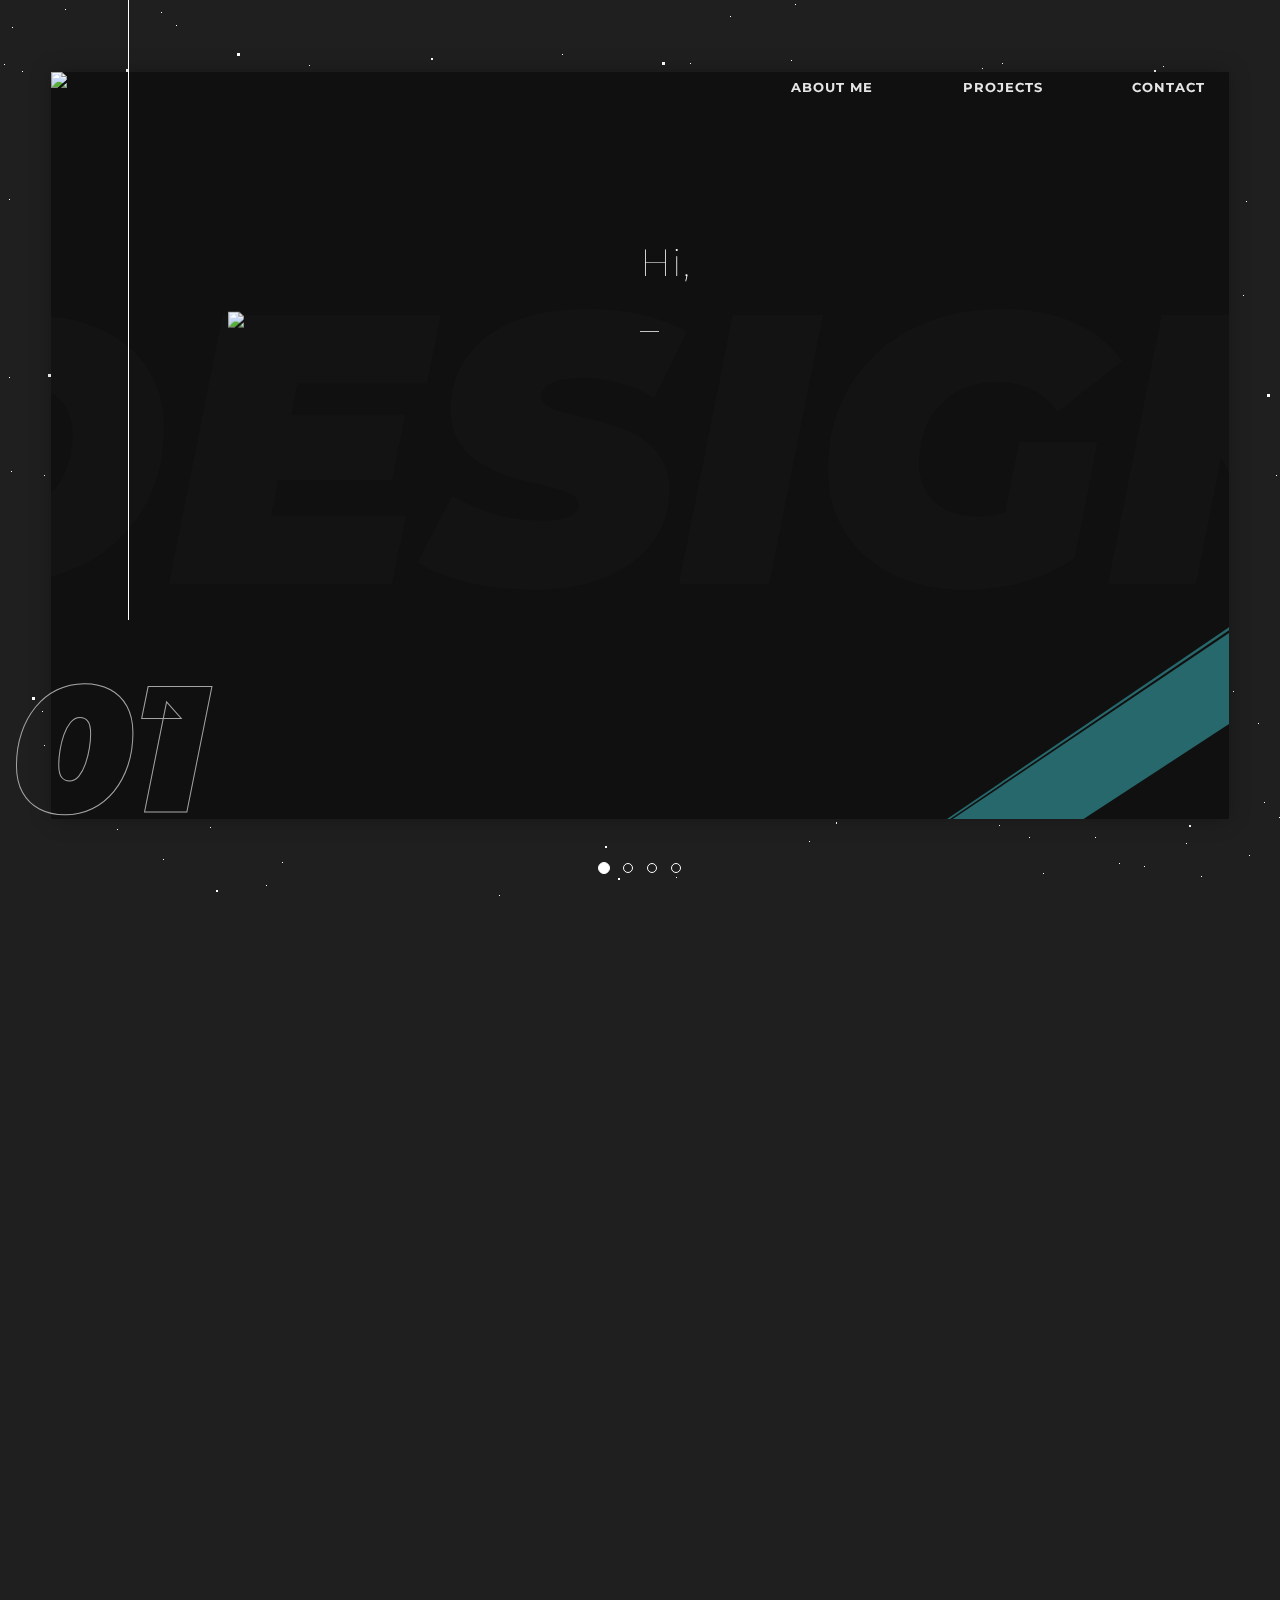
==== commit 952909d0: "1st update" ====
--- a/index.html
+++ b/index.html
@@ -23,7 +23,7 @@
     <div class="particle particle-4"></div>
   </div>
     <div class="container-fluid"> 
-        <div id="myCarousel" class="carousel slide" data-interval="false">
+        <div id="myCarousel" class="carousel slide" data-ride="carousel" data-interval="false">
           <ol class="carousel-indicators">
             <li data-target="#myCarousel" data-slide-to="0" class="active"></li>
             <li data-target="#myCarousel" data-slide-to="1"></li>
@@ -138,15 +138,16 @@
                 <p class="text">Let’s <span class="connect">connect</span> and<br> make something<br> <span class="connect">cool!</span></p>
                 <div class="details">
                   <div class="detail"><a class="link" href="#"><i class="fas fa-phone-alt"></i>+91-7426978913</a></div>
-                  <div class="detail"><a class="link" target="_blank" href="https://www.gmail.com/"><i class="fas fa-envelope-open-text"></i>tron_wilder@gmail.com</a></div>
+                  <div class="detail"><a class="link" target="_blank" href="https://www.gmail.com/"><i class="fas fa-envelope-open-text"></i>abhishekhada1997@gmail.com</a></div>
                   <div class="detail"><a class="link" target="_blank" href="https://www.whatsapp.com/"><i class="fab fa-whatsapp"></i>+91-7426978913</a></div>
-                  <div class="detail"><a class="link" target="_blank" href="https://www.skype.com/"><i class="fab fa-skype"></i>@tron_wilder</a></div>
+                  <div class="detail"><a class="link" target="_blank" href="https://www.skype.com/"><i class="fab fa-instagram"></i>@tron_wilder</a></div>
                 </div>
               </div>
             </div>
           </div>
         </div>
       </div>
+      
       <script type="text/javascript" src="vanilla-tilt.js"></script>
       <script src='main.js'></script> 
       <script>
@@ -162,6 +163,24 @@
         $("#myCarousel").carousel(number);
        }
       </script>
-      
+      <script>
+        $('.carousel').on('touchstart', function(event){
+    const xClick = event.originalEvent.touches[0].pageX;
+    $(this).one('touchmove', function(event){
+        const xMove = event.originalEvent.touches[0].pageX;
+        const sensitivityInPx = 5;
+
+        if( Math.floor(xClick - xMove) > sensitivityInPx ){
+            $(this).carousel('next');
+        }
+        else if( Math.floor(xClick - xMove) < -sensitivityInPx ){
+            $(this).carousel('prev');
+        }
+    });
+    $(this).on('touchend', function(){
+        $(this).off('touchmove');
+    });
+});
+      </script>
 </body>
 </html>--- a/main.css
+++ b/main.css
@@ -339,8 +339,8 @@
     float: left;
     height: auto;
     width: 25%;
-    padding-left: 2vw;
-    padding-right: 2vw;
+    padding-left: 1vw;
+    padding-right: 1vw;
 }
 .link{
     width:100%;
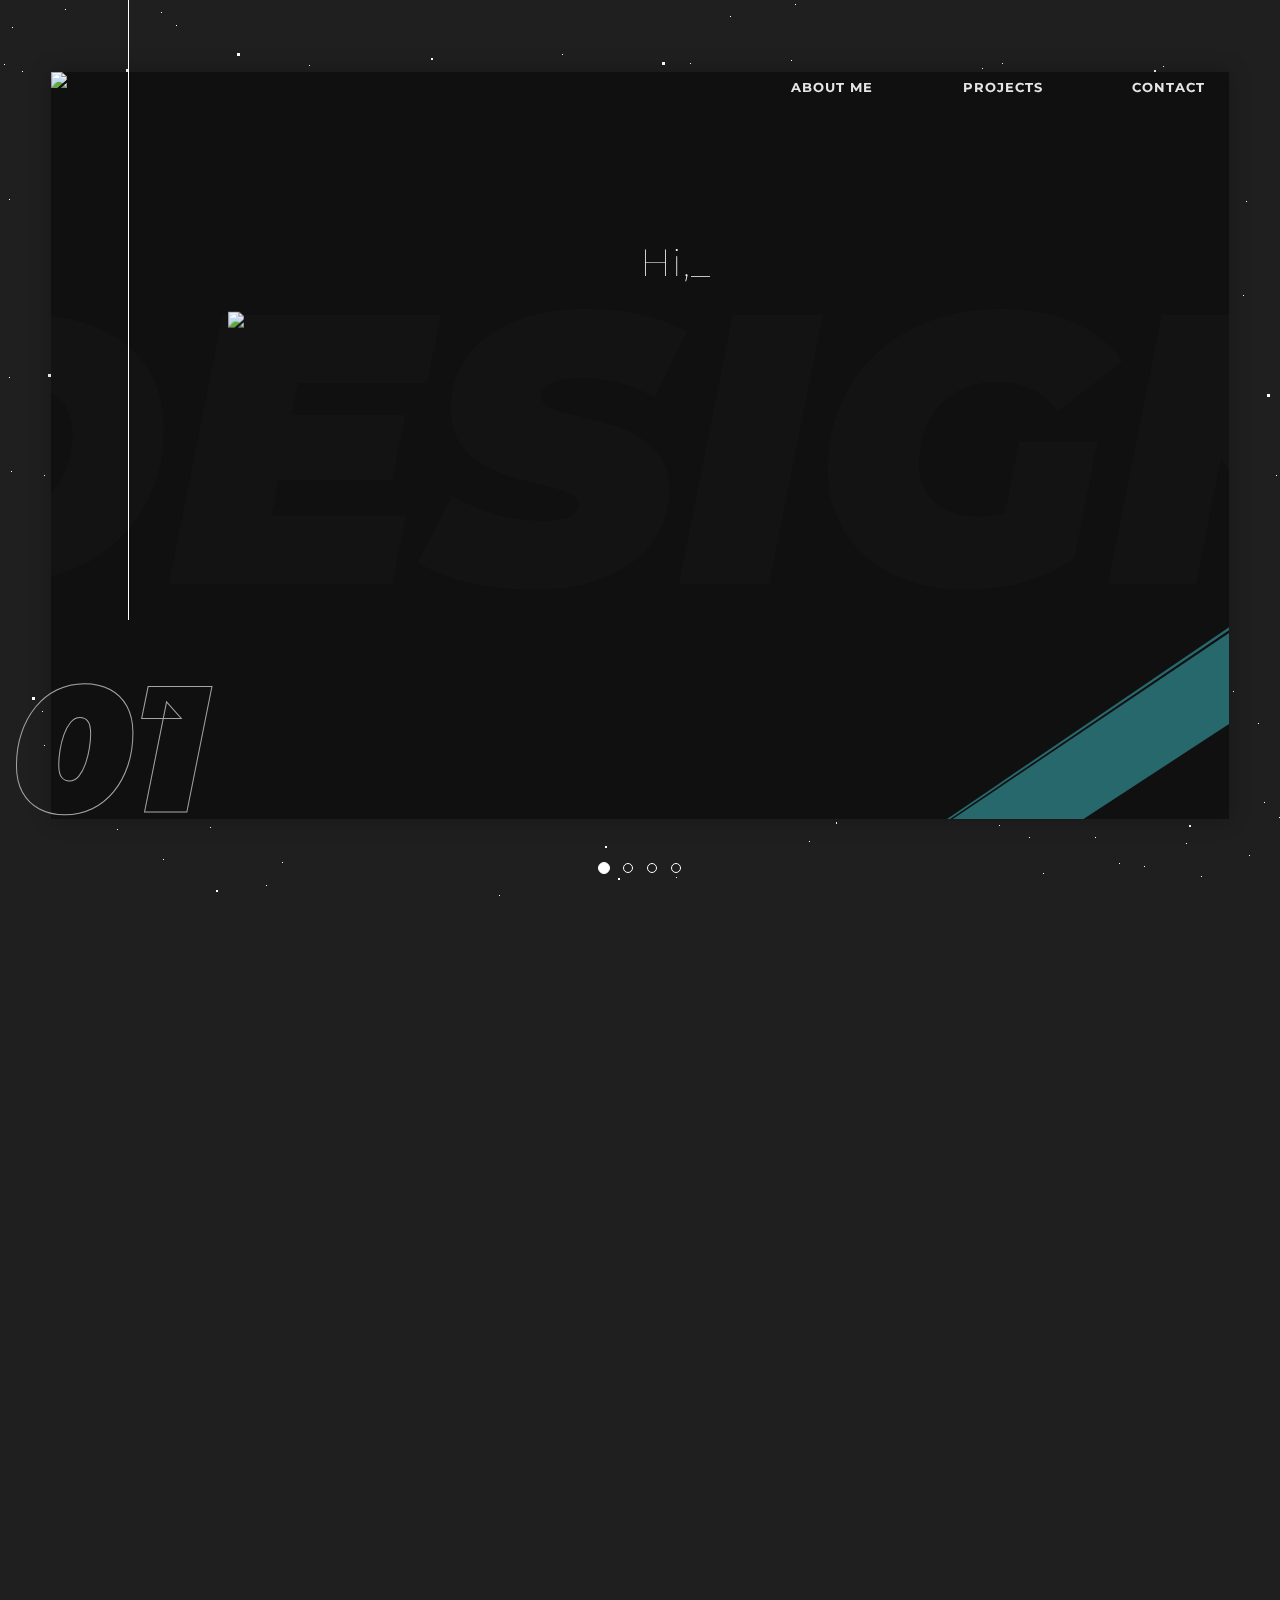
==== commit 327d3706: "2nd update" ====
--- a/index.html
+++ b/index.html
@@ -1,7 +1,7 @@
 <!DOCTYPE html>
 <html>
 <head>
-    <title>Portfolio</title>
+    <title>Abhihada</title>
     <meta charset="utf-8">
     <meta name="viewport" content="width=device-width, initial-scale=1">
     <link rel="stylesheet" href="https://maxcdn.bootstrapcdn.com/bootstrap/3.4.1/css/bootstrap.min.css">
